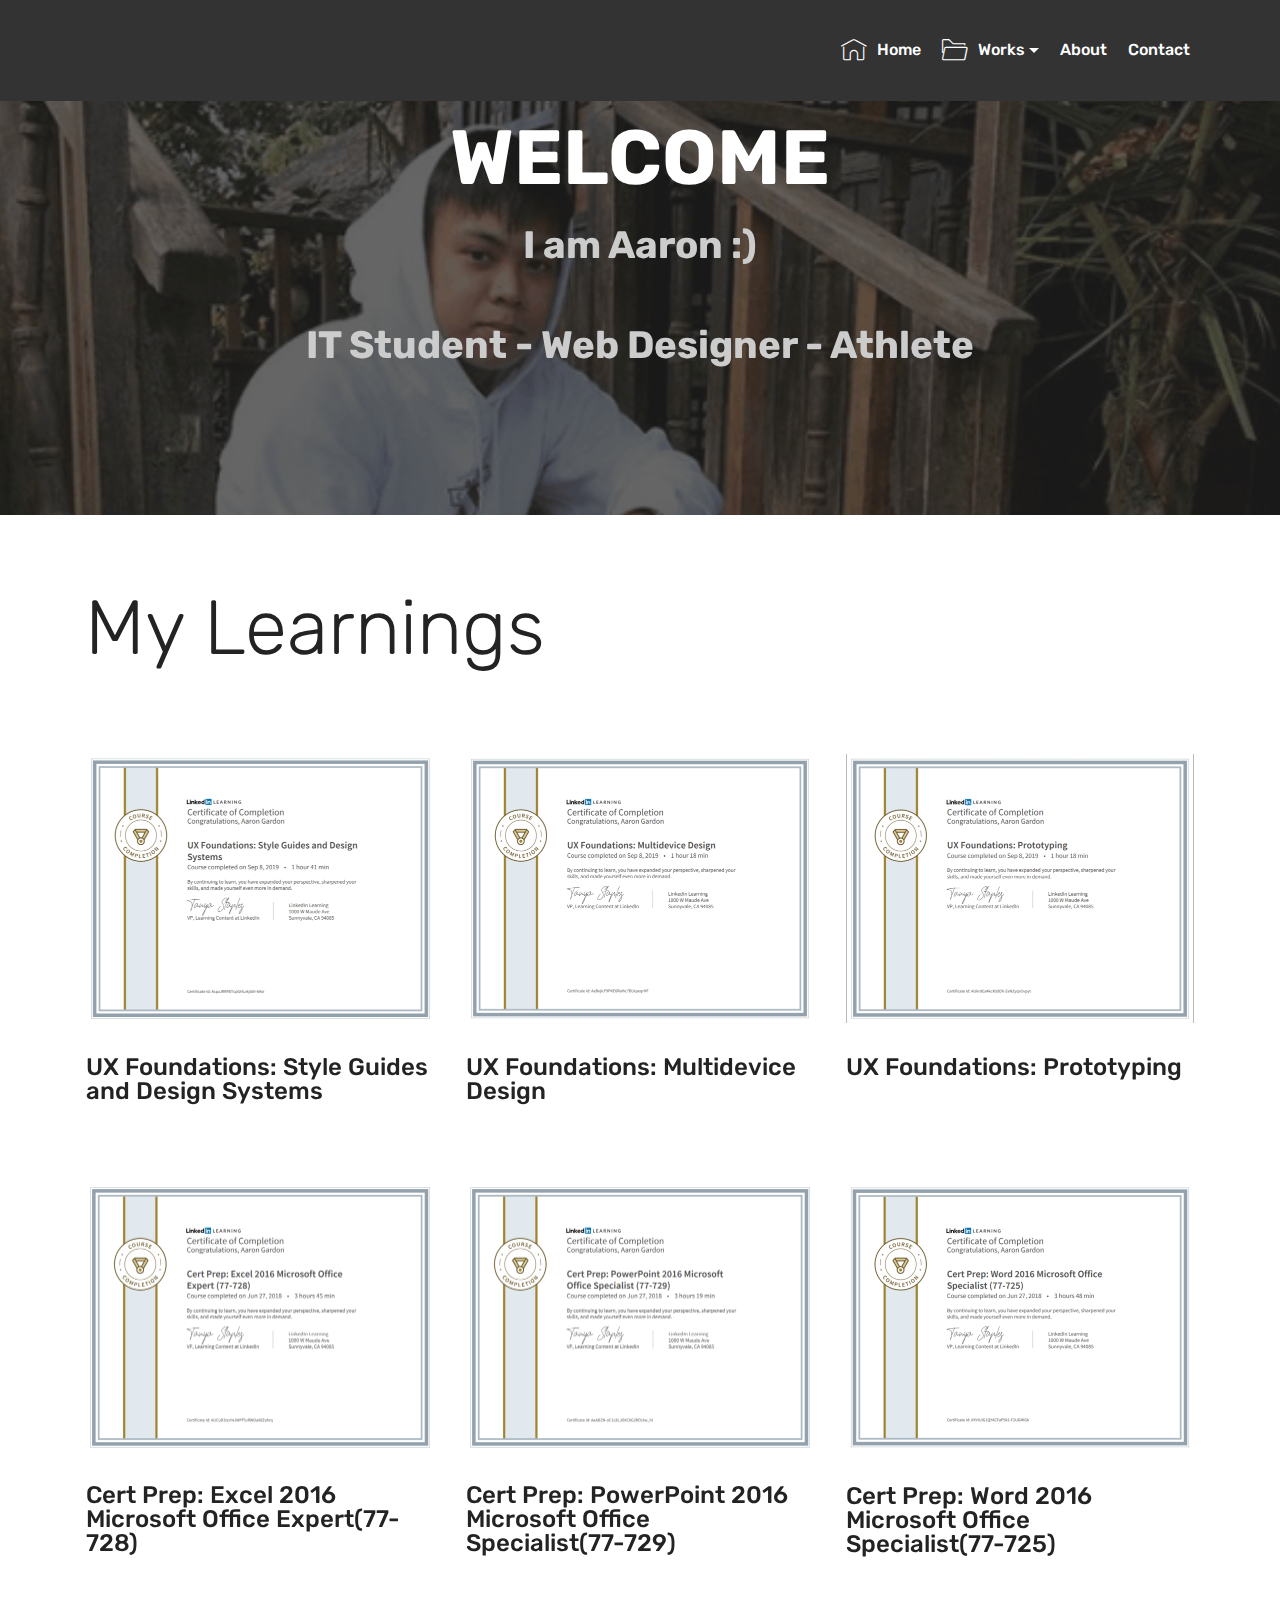
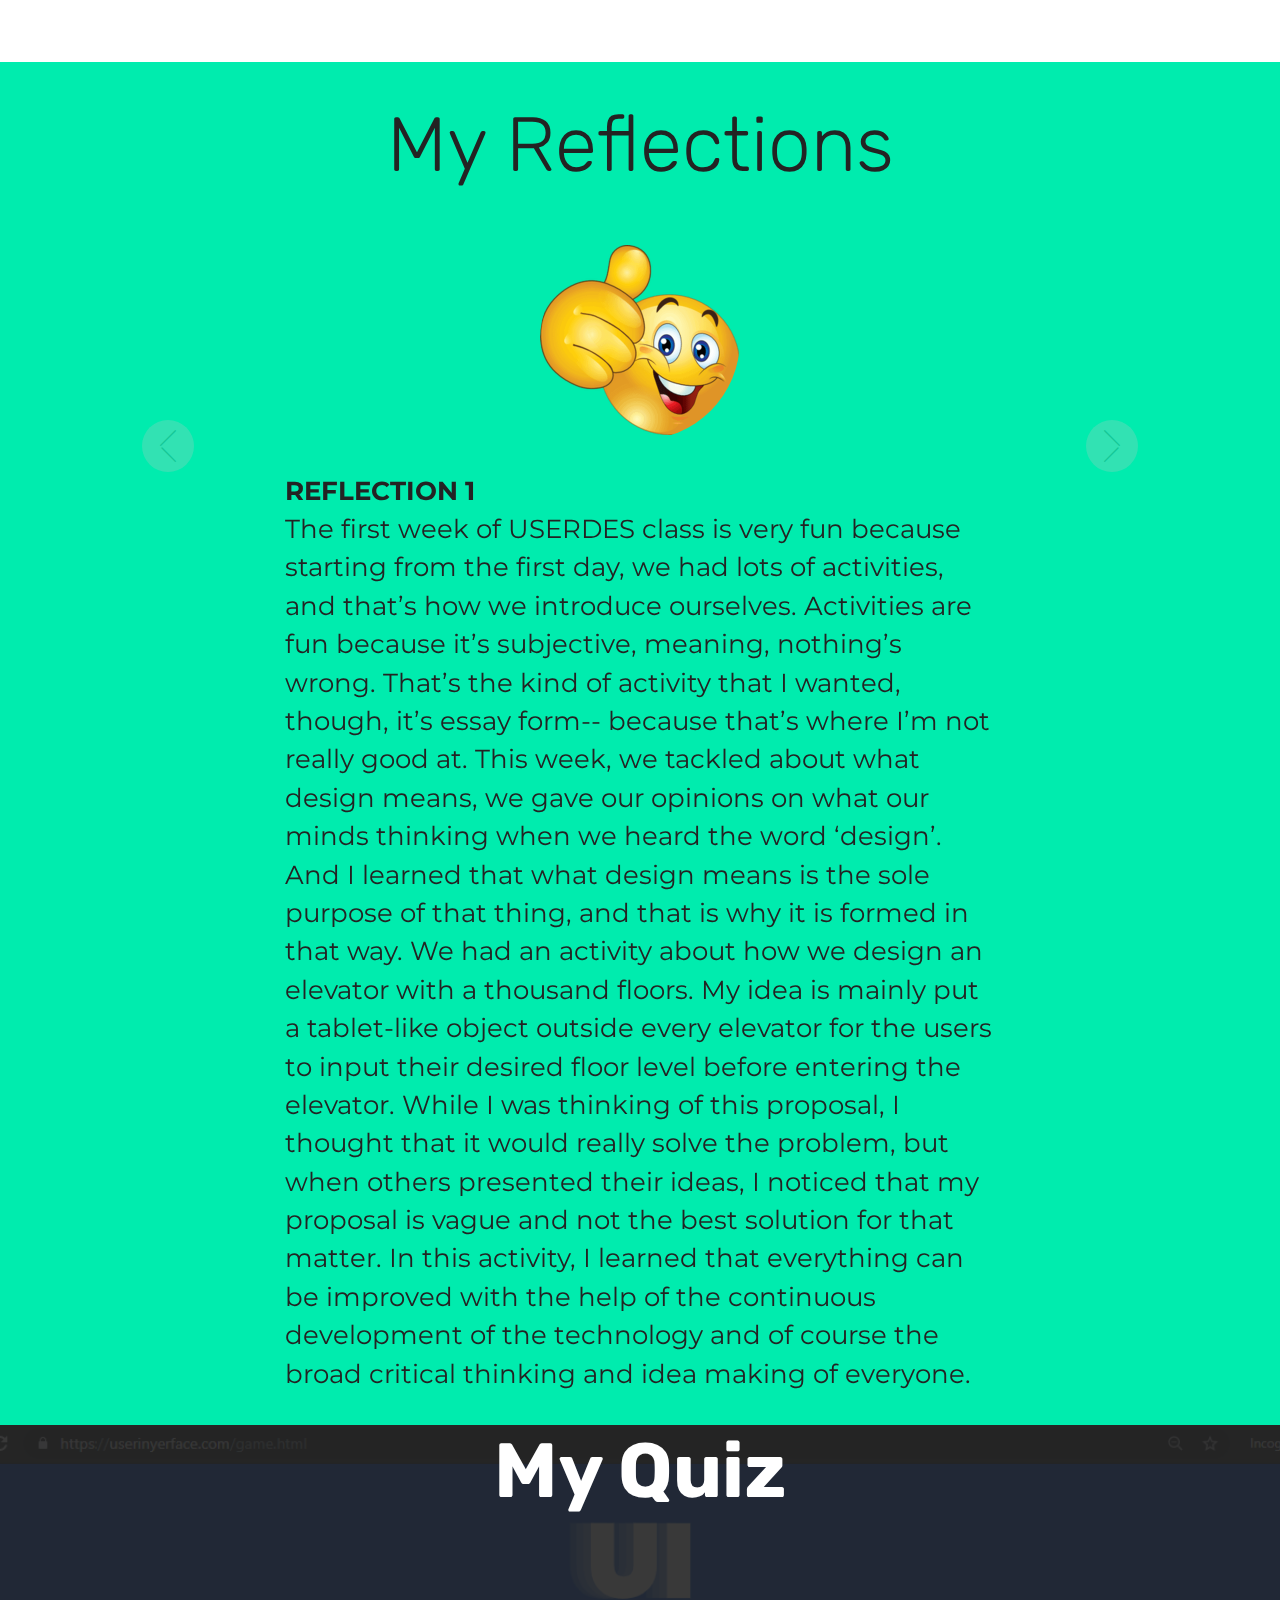
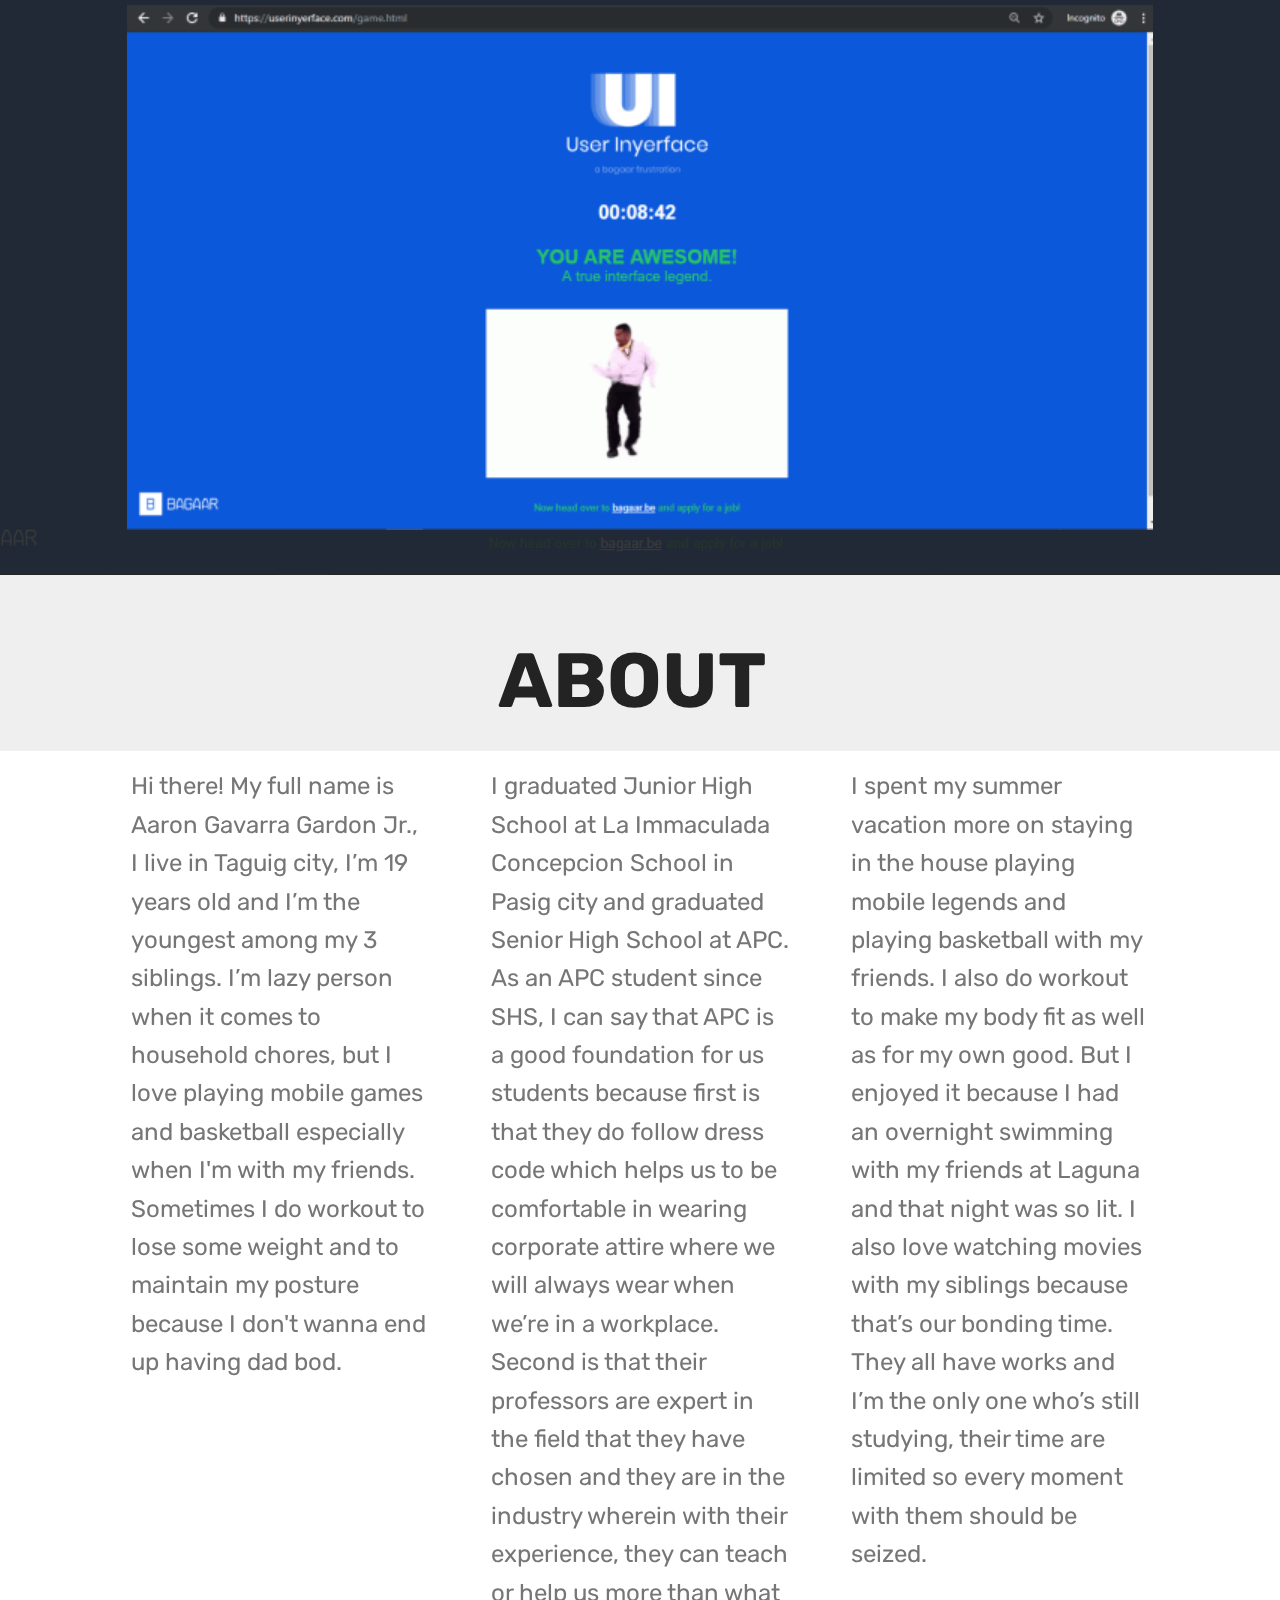
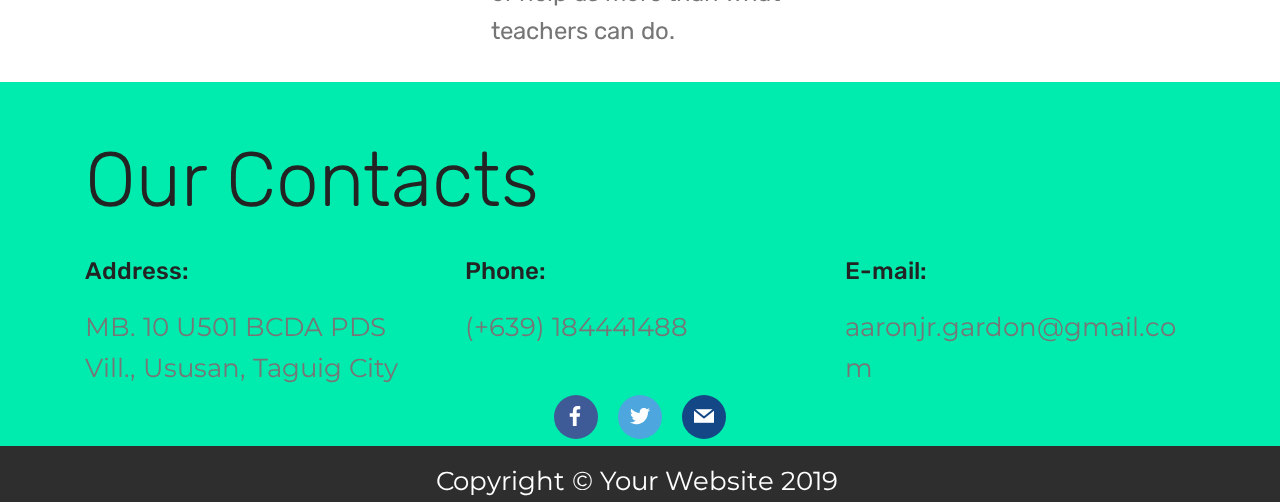
==== Final Publish/index.html @ 6cb87bac "Add files via upload" ====
<!DOCTYPE html>
<html  >
<head>
  <!-- Site made with Mobirise Website Builder v4.10.8, https://mobirise.com -->
  <meta charset="UTF-8">
  <meta http-equiv="X-UA-Compatible" content="IE=edge">
  <meta name="generator" content="Mobirise v4.10.8, mobirise.com">
  <meta name="viewport" content="width=device-width, initial-scale=1, minimum-scale=1">
  <link rel="shortcut icon" href="assets/images/logo2-1.png" type="image/x-icon">
  <meta name="description" content="">
  
  <title>Home</title>
  <link rel="stylesheet" href="assets/web/assets/mobirise-icons/mobirise-icons.css">
  <link rel="stylesheet" href="assets/tether/tether.min.css">
  <link rel="stylesheet" href="assets/bootstrap/css/bootstrap.min.css">
  <link rel="stylesheet" href="assets/bootstrap/css/bootstrap-grid.min.css">
  <link rel="stylesheet" href="assets/bootstrap/css/bootstrap-reboot.min.css">
  <link rel="stylesheet" href="assets/socicon/css/styles.css">
  <link rel="stylesheet" href="assets/dropdown/css/style.css">
  <link rel="stylesheet" href="assets/theme/css/style.css">
  <link rel="stylesheet" href="assets/mobirise/css/mbr-additional.css" type="text/css">
  
  
  
</head>
<body>
  <section class="menu cid-qTkzRZLJNu" once="menu" id="menu1-0">

    

    <nav class="navbar navbar-expand beta-menu navbar-dropdown align-items-center navbar-fixed-top navbar-toggleable-sm">
        <button class="navbar-toggler navbar-toggler-right" type="button" data-toggle="collapse" data-target="#navbarSupportedContent" aria-controls="navbarSupportedContent" aria-expanded="false" aria-label="Toggle navigation">
            <div class="hamburger">
                <span></span>
                <span></span>
                <span></span>
                <span></span>
            </div>
        </button>
        <div class="menu-logo">
            <div class="navbar-brand">
                <span class="navbar-logo">
                    <a href="https://mobirise.com">
                         <img src="assets/images/logo2-1.png" alt="Mobirise" title="" style="height: 5.3rem;">
                    </a>
                </span>
                
            </div>
        </div>
        <div class="collapse navbar-collapse" id="navbarSupportedContent">
            <ul class="navbar-nav nav-dropdown nav-right" data-app-modern-menu="true"><li class="nav-item"><a class="nav-link link text-white display-4" href="index.html#content5-p" aria-expanded="false"><span class="mbri-home mbr-iconfont mbr-iconfont-btn"></span>Home</a></li><li class="nav-item dropdown"><a class="nav-link link text-white dropdown-toggle display-4" href="https://mobirise.com" data-toggle="dropdown-submenu" aria-expanded="false"><span class="mbri-opened-folder mbr-iconfont mbr-iconfont-btn"></span>Works</a> <div class="dropdown-menu"><div class="dropdown"> <a class="text-white dropdown-item dropdown-toggle display-4" href="https://mobirise.com" aria-expanded="false" data-toggle="dropdown-submenu">Activities</a><div class="dropdown-menu dropdown-submenu"><a class="text-white dropdown-item display-4" href="page1.html" aria-expanded="false">My Favorite App</a><a class="text-white dropdown-item display-4" href="page3.html" aria-expanded="false">1K Floor Elevator<br></a><a class="text-white dropdown-item display-4" href="page10.html" aria-expanded="false">Need Findings</a><a class="text-white dropdown-item display-4" href="page12.html" aria-expanded="false">Initial Prototype</a><a class="text-white dropdown-item display-4" href="page11.html" aria-expanded="false">Persona</a><a class="text-white dropdown-item display-4" href="page13.html" aria-expanded="false">Information Design<br></a><a class="text-white dropdown-item display-4" href="page14.html" aria-expanded="false">Grid Layout Design</a> <a class="text-white dropdown-item display-4" href="page15.html" aria-expanded="false">12-Column Grid&nbsp;<br>Design</a>  &nbsp;&nbsp;&nbsp;&nbsp;</div></div><a class="text-white dropdown-item display-4" href="index.html#services1-1c" aria-expanded="true">Learnings</a><a class="text-white dropdown-item display-4" href="index.html#testimonials-slider1-r" aria-expanded="true">Reflection</a><a class="text-white dropdown-item display-4" href="https://aronggee.herokuapp.com/index.html" aria-expanded="false" target="_blank">Laboratory 1</a></div></li><li class="nav-item"><a class="nav-link link text-white display-4" href="index.html#header16-q" aria-expanded="false">About</a></li><li class="nav-item"><a class="nav-link link text-white display-4" href="index.html#contacts2-h" aria-expanded="false">Contact</a></li></ul>
            
        </div>
    </nav>
</section>

<section class="engine"><a href="https://mobirise.info/r">bootstrap templates</a></section><section class="mbr-section content5 cid-rBtleZqj8P mbr-parallax-background" id="content5-p">

    

    <div class="mbr-overlay" style="opacity: 0.7; background-color: rgb(35, 35, 35);">
    </div>

    <div class="container">
        <div class="media-container-row">
            <div class="title col-12 col-md-8">
                <h2 class="align-center mbr-bold mbr-white pb-3 mbr-fonts-style display-1">
                    WELCOME</h2>
                <h3 class="mbr-section-subtitle align-center mbr-light mbr-white pb-3 mbr-fonts-style display-2"><strong>
                    I am Aaron :)<br><br>IT Student - Web Designer - Athlete</strong></h3>
                
                
            </div>
        </div>
    </div>
</section>

<section class="services1 cid-rBu06AMHMm" id="services1-1c">
    <!---->
    
    <!---->
    <!--Overlay-->
    
    <!--Container-->
    <div class="container">
        <div class="row justify-content-center">
            <!--Titles-->
            <div class="title pb-5 col-12">
                <h2 class="align-left pb-3 mbr-fonts-style display-1">My Learnings</h2>
                
            </div>
            <!--Card-1-->
            <div class="card col-12 col-md-6 p-3 col-lg-4">
                <div class="card-wrapper">
                    <div class="card-img">
                        <a href="page4.html"><img src="assets/images/cert1-696x537.png" alt="Mobirise" title=""></a>
                    </div>
                    <div class="card-box">
                        <h4 class="card-title mbr-fonts-style display-5">UX Foundations: Style Guides and Design Systems</h4>
                        
                        <!--Btn-->
                        
                    </div>
                </div>
            </div>
            <!--Card-2-->
            <div class="card col-12 col-md-6 p-3 col-lg-4">
                <div class="card-wrapper">
                    <div class="card-img">
                        <a href="page5.html"><img src="assets/images/cert2-696x537.png" alt="Mobirise" title=""></a>
                    </div>
                    <div class="card-box">
                        <h4 class="card-title mbr-fonts-style display-5">
                            UX Foundations: Multidevice Design</h4>
                        
                        <!--Btn-->
                        
                    </div>
                </div>
            </div>
            <!--Card-3-->
            <div class="card col-12 col-md-6 p-3 col-lg-4 last-child">
                <div class="card-wrapper">
                    <div class="card-img">
                        <a href="page6.html"><img src="assets/images/cert3-696x537.png" alt="Mobirise" title=""></a>
                    </div>
                    <div class="card-box">
                        <h4 class="card-title mbr-fonts-style display-5">UX Foundations: Prototyping</h4>
                        
                        <!--Btn-->
                        
                    </div>
                </div>
            </div>
            <!--Card-4-->
            
        </div>
    </div>
</section>

<section class="services1 cid-rBu07pvpYs" id="services1-1d">
    <!---->
    
    <!---->
    <!--Overlay-->
    
    <!--Container-->
    <div class="container">
        <div class="row justify-content-center">
            <!--Titles-->
            <div class="title pb-5 col-12">
                
                
            </div>
            <!--Card-1-->
            <div class="card col-12 col-md-6 p-3 col-lg-4">
                <div class="card-wrapper">
                    <div class="card-img">
                        <a href="page7.html"><img src="assets/images/cert4-696x537.png" alt="Mobirise" title=""></a>
                    </div>
                    <div class="card-box">
                        <h4 class="card-title mbr-fonts-style display-5">Cert Prep: Excel 2016 Microsoft Office Expert(77-728)</h4>
                        
                        <!--Btn-->
                        
                    </div>
                </div>
            </div>
            <!--Card-2-->
            <div class="card col-12 col-md-6 p-3 col-lg-4">
                <div class="card-wrapper">
                    <div class="card-img">
                        <a href="page8.html"><img src="assets/images/cert5-696x537.png" alt="Mobirise" title=""></a>
                    </div>
                    <div class="card-box">
                        <h4 class="card-title mbr-fonts-style display-5">Cert Prep: PowerPoint 2016 Microsoft Office Specialist(77-729)</h4>
                        
                        <!--Btn-->
                        
                    </div>
                </div>
            </div>
            <!--Card-3-->
            <div class="card col-12 col-md-6 p-3 col-lg-4 last-child">
                <div class="card-wrapper">
                    <div class="card-img">
                        <a href="page9.html"><img src="assets/images/cert6-696x538.png" alt="Mobirise" title=""></a>
                    </div>
                    <div class="card-box">
                        <h4 class="card-title mbr-fonts-style display-5">
                            Cert Prep: Word 2016 Microsoft Office Specialist(77-725)</h4>
                        
                        <!--Btn-->
                        
                    </div>
                </div>
            </div>
            <!--Card-4-->
            
        </div>
    </div>
</section>

<section class="carousel slide testimonials-slider cid-rBtqVD3ZDD" data-interval="false" id="testimonials-slider1-r">
    
    

    

    <div class="container text-center">
        <h2 class="pb-5 mbr-fonts-style display-1">
            My Reflections</h2>

        <div class="carousel slide" role="listbox" data-pause="true" data-keyboard="false" data-ride="false" data-interval="false">
            <div class="carousel-inner">
                
                
            <div class="carousel-item">
                    <div class="user col-md-8">
                        <div class="user_image">
                            <img src="assets/images/ref1-400x400.png" alt="" title="">
                        </div>
                        <div class="user_text pb-3">
                            <p class="mbr-fonts-style display-7"><strong>REFLECTION 1</strong><br>The first week of USERDES class is very fun because starting from the first day, we had lots of activities, and that’s how we introduce ourselves. Activities are fun because it’s subjective, meaning, nothing’s wrong. That’s the kind of activity that I wanted, though, it’s essay form-- because that’s where I’m not really good at. This week, we tackled about what design means, we gave our opinions on what our minds thinking when we heard the word ‘design’. And I learned that what design means is the sole purpose of that thing, and that is why it is formed in that way. We had an activity about how we design an elevator with a thousand floors. My idea is mainly put a tablet-like object outside every elevator for the users to input their desired floor level before entering the elevator. While I was thinking of this proposal, I thought that it would really solve the problem, but when others presented their ideas, I noticed that my proposal is vague and not the best solution for that matter. In this activity, I learned that everything can be improved with the help of the continuous development of the technology and of course the broad critical thinking and idea making of everyone.
                            </p>
                        </div>
                        
                        
                    </div>
                </div><div class="carousel-item">
                    <div class="user col-md-8">
                        <div class="user_image">
                            <img src="assets/images/thinking-389x321.png" alt="" title="">
                        </div>
                        <div class="user_text pb-3">
                            <p class="mbr-fonts-style display-7"><strong>REFLECTION 2</strong><br>In our second week in USERDES, we are challenged to work as a team, and what we have to do is to create an application that will solve the problem that we have thought. Need Finding is the topic that was discussed in this week, it is a process of looking for a solution in the problem, and by that you must fully understand what your problem is for you to provide the best solution that you can make. 
<br>	In my group, the problem that we tried to solve is the language barrier, we all know that there are lots of languages, and we can’t practice all of them. So, we planned to create an app that will translate someone’s idea into someone whom he is talking to’s language. Dialect also plays a role in this app, example you want to translate Cebuano to Ilocano. My group and I decided to pursue this app because we believe that a good communication is the way to share precise data or information. The next meeting, we discussed it in front to have our prof’s comment and to know other’s opinion about it. After that, we will create a prototype of the application to have a look of our model, and its features.
<br>	I learned that teamwork is important because at first, we can’t think of a problem that can be solved easily, everyone gave their proposal but unfortunately, it is vague and unreasonable. But when we combine the problems that we are proposing, we have thought of this idea, the what ifs helps us to build problem that can possibly solve.
<br>
<br></p>
                        </div>
                        
                        
                    </div>
                </div><div class="carousel-item">
                    <div class="user col-md-8">
                        <div class="user_image">
                            <img src="assets/images/wellll-400x389.png" alt="" title="">
                        </div>
                        <div class="user_text pb-3">
                            <p class="mbr-fonts-style display-7"><strong>REFLECTION 3</strong><br>On our 3rd week in USERDES, we are given a task to create a webpage where in our Activity 1 will be the content. I have a background in creating a webpage because I had web designing subject back in my Junior high school. I use html instead of sublime because I used to work on it before and it is a good practice for me to see in myself if I still remember what I have learned. I created a simple webpage and didn’t search for a template because I want to showcase my knowledge about it, and I don’t want my professor to have high expectation on me whenever she asked us to create a webpage. So overall, the task wasn’t that challenging that I have to search a lot. But it is a practice for us to have an introduction about designing a webpage because I know that sooner or later, this subject will be our backbone creating a front-end in mobile or web programming. 
<br>I had a hard time using Heroku so I asked help with my classmates but in github, I already knew how to use it since during bootcamp in Senior high school, our professor already introduced it to us.&nbsp;<br></p>
                        </div>
                        
                        
                    </div>
                </div><div class="carousel-item">
                    <div class="user col-md-8">
                        <div class="user_image">
                            <img src="assets/images/confused-400x400.jpg" alt="" title="">
                        </div>
                        <div class="user_text pb-3">
                            <p class="mbr-fonts-style display-7"><strong>REFLECTION 4</strong><br>The Userinyerface application is a brain destroyer haha. I agreed that this is the worst UI practice, first is that it is not user-friendly because the instructions are confusing, and you have to read carefully in order not to misunderstand the statements. Also, the size of the texts is small which might be cause of unreadable content.
<br> While we were solving the puzzle, I thought that this would be easy since the only way to solve it is to use your common sense. But this one is really insane, everything is unusual and when you didn’t work carefully, you will consume more time solving and repeating everything, especially the last part. &nbsp;<br></p>
                        </div>
                        
                        
                    </div>
                </div><div class="carousel-item">
                    <div class="user col-md-8">
                        <div class="user_image">
                            <img src="assets/images/amazing-280x280.png" alt="" title="">
                        </div>
                        <div class="user_text pb-3">
                            <p class="mbr-fonts-style display-7"><strong>REFLECTION 5</strong><br>My experience last Socit Fest was amazing, I experienced being an organizer of an event and we had lots of conflict especially in our class time but I’m thankful that we handled the events’ flow thoroughly and even we had problems with time management we still succeed. I’m very impressed to the presidents of every organization under Socit because they were able to finish everything despite of conflicts like lack of budget, time and sleep. 
<br>	I’m a committee in events in JPCS and I am one of the responsible in preparing and designing the place where we will be doing the event. It was fun doing this kind of task with friends and others whom I just met on that day. And because of the event, I met new friends of mine.
<br>My expectation for the next Socit fest will be more organized and hopefully we can have more time to prepare and discussed the flow of the event so that it will be easier and close to being successful. The new members are very neat and hardworking, I’m sure that next Socit fest will be much colorful and remarkable.&nbsp;<br></p>
                        </div>
                        
                        
                    </div>
                </div><div class="carousel-item">
                    <div class="user col-md-8">
                        <div class="user_image">
                            <img src="assets/images/stressed-350x340.png" alt="" title="">
                        </div>
                        <div class="user_text pb-3">
                            <p class="mbr-fonts-style display-7"><strong>REFLECTION 6</strong><br>The First half of USERDES was challenging, even though we are at the introduction part of everything, we do a lot of things. But those things helped us to broaden our knowledge regarding how to design effectively and how not to overdesign things. A person must design based on the purpose of the thing that he/she will be doing.
<br>	The challenges that I had is I can’t manage my time efficiently because of too much activities to do in different courses. And what I did was I lend some of my personal time in doing some stuff and sometimes I sleep late to finish it one by one.
<br>	I expect that in the final part of this term, we will learn new things and the unfinished task that we are still working on will be enhanced and well designed.&nbsp;<br></p>
                        </div>
                        
                        
                    </div>
                </div></div>

            <div class="carousel-controls">
                <a class="carousel-control-prev" role="button" data-slide="prev">
                  <span aria-hidden="true" class="mbri-arrow-prev mbr-iconfont"></span>
                  <span class="sr-only">Previous</span>
                </a>
                
                <a class="carousel-control-next" role="button" data-slide="next">
                  <span aria-hidden="true" class="mbri-arrow-next mbr-iconfont"></span>
                  <span class="sr-only">Next</span>
                </a>
            </div>
        </div>
    </div>
</section>

<section class="header4 cid-rBtGN0ATbJ" id="header4-u">

    

    <div class="mbr-overlay" style="opacity: 0.9; background-color: rgb(35, 35, 35);">
    </div>

    <div class="container">
        <div class="row justify-content-md-center">
            <div class="media-content col-md-10">
                <h1 class="mbr-section-title align-center mbr-white pb-3 mbr-bold mbr-fonts-style display-1">
                    My Quiz</h1>
                
                <div class="mbr-text align-center mbr-white pb-3">
                    
                </div>
                
            </div>
            <div class="mbr-figure pt-5">
                <img src="assets/images/15-q1-gardon-684x350.png" alt="Mobirise" title="" style="width: 90%;">
            </div>
        </div>
    </div>
</section>

<section class="header1 cid-rBtq8tcS7V" id="header16-q">

    

    

    <div class="container">
        <div class="row justify-content-md-center">
            <div class="col-md-10 align-center">
                <h1 class="mbr-section-title mbr-bold pb-3 mbr-fonts-style display-1">
                    ABOUT&nbsp;</h1>
                
                
                
            </div>
        </div>
    </div>

</section>

<section class="mbr-section article content14 cid-rBtcdW2fDY" id="content14-g">
      
     

    <div class="container">
        <div class="media-container-row">
            <div class="row col-12 col-md-12">
                <div class="col-12 mbr-text mbr-fonts-style col-md-4 display-5">
                     <p class="p-3">Hi there! My full name is Aaron Gavarra Gardon Jr., I live in Taguig city, I’m 19 years old and I’m the youngest among my 3 siblings. I’m lazy person when it comes to household chores, but I love playing mobile games and basketball especially when I'm with my friends. Sometimes I do workout to lose some weight and to maintain my posture because I don't wanna end up having dad bod.</p>
                </div>
                <div class="col-12 mbr-text mbr-fonts-style display-5 col-md-4">
                     <p class="p-3">I graduated Junior High School at La Immaculada Concepcion School in Pasig city and graduated Senior High School at APC. As an APC student since SHS, I can say that APC is a good foundation for us students because first is that they do follow dress code which helps us to be comfortable in wearing corporate attire where we will always wear when we’re in a workplace. Second is that their professors are expert in the field that they have chosen and they are in the industry wherein with their experience, they can teach or help us more than what teachers can do.</p>
                </div>
                <div class="col-12 col-md-4 mbr-text mbr-fonts-style display-5">
                     <p class="p-3">I spent my summer vacation more on staying in the house playing mobile legends and playing basketball with my friends. I also do workout to make my body fit as well as for my own good. But I enjoyed it because I had an overnight swimming with my friends at Laguna and that night was so lit. I also love watching movies with my siblings because that’s our bonding time. They all have works and I’m the only one who’s still studying, their time are limited so every moment with them should be seized.</p>
                </div>
            </div>
        </div>
    </div>
</section>

<section class="mbr-section contacts2 cid-rBtceAg85J" id="contacts2-h">
    <!---->
    
    <!---->
    <!--Overlay-->
    
    <!--Container-->
    <div class="container">
        <div class="row">
            <!--Titles-->
            <div class="title col-12">
                <h2 class="align-left mbr-fonts-style display-1">
                    Our Contacts
                </h2>
                
            </div>
            <div class="col-12">
                <div class="row justify-content-center">
                    <div class="col-12 col-md-4">
                        <div class="b b-adress">
                            <h5 class="align-left mbr-fonts-style m-0 display-5">
                                Address:
                            </h5>
                            <p class="mbr-text align-left mbr-fonts-style display-7">MB. 10 U501 BCDA PDS Vill., Ususan, Taguig City</p>
                        </div>
                    </div>
                    <div class="col-12 col-md-4">
                        <div class="b b-phone">
                            <h5 class="align-left mbr-fonts-style m-0 display-5">
                                Phone:
                            </h5>
                            <p class="mbr-text align-left mbr-fonts-style display-7">(+639) 184441488</p>
                        </div>
                    </div>
                    <div class="col-12 col-md-4">
                        <div class="b b-mail">
                            <h5 class="align-left mbr-fonts-style m-0 display-5">
                                E-mail:
                            </h5>
                            <p class="mbr-text align-left mbr-fonts-style display-7">aaronjr.gardon@gmail.com</p>
                        </div>
                    </div>
                </div>
            </div>
        </div>
    </div>
</section>

<section class="cid-rBtcfbkIhF" id="social-buttons3-i">
    
    

    

    <div class="container">
        <div class="media-container-row">
            <div class="col-md-8 align-center">
                
                <div>
                    <div class="mbr-social-likes">
                        <span class="btn btn-social socicon-bg-facebook facebook mx-2" title="Share link on Facebook">
                            <i class="socicon socicon-facebook"></i>
                        </span>
                        <span class="btn btn-social twitter socicon-bg-twitter mx-2" title="Share link on Twitter">
                            <i class="socicon socicon-twitter"></i>
                        </span>
                        
                        
                        
                        <span class="btn btn-social mailru socicon-bg-mail mx-2" title="Share link on Mailru">
                            <i class="socicon socicon-mail"></i>
                        </span>
                    </div>
                </div>
            </div>
        </div>
    </div>
</section>

<section once="footers" class="cid-rBtctOUnWd" id="footer7-k">

    

    

    <div class="container">
        <div class="media-container-row align-center mbr-white">
            
            
            <div class="row row-copirayt">
                <p class="mbr-text mb-0 mbr-fonts-style mbr-white align-center display-7">
                    Copyright © Your Website 2019&nbsp;</p>
            </div>
        </div>
    </div>
</section>


  <script src="assets/web/assets/jquery/jquery.min.js"></script>
  <script src="assets/popper/popper.min.js"></script>
  <script src="assets/tether/tether.min.js"></script>
  <script src="assets/bootstrap/js/bootstrap.min.js"></script>
  <script src="assets/smoothscroll/smooth-scroll.js"></script>
  <script src="assets/parallax/jarallax.min.js"></script>
  <script src="assets/bootstrapcarouselswipe/bootstrap-carousel-swipe.js"></script>
  <script src="assets/dropdown/js/nav-dropdown.js"></script>
  <script src="assets/dropdown/js/navbar-dropdown.js"></script>
  <script src="assets/touchswipe/jquery.touch-swipe.min.js"></script>
  <script src="assets/sociallikes/social-likes.js"></script>
  <script src="assets/mbr-testimonials-slider/mbr-testimonials-slider.js"></script>
  <script src="assets/theme/js/script.js"></script>
  
  
</body>
</html>
---- Final Publish/assets/web/assets/mobirise-icons/mobirise-icons.css ----
@font-face {
  font-family: 'MobiriseIcons';
  src:  url('mobirise-icons.eot?spat4u');
  src:  url('mobirise-icons.eot?spat4u#iefix') format('embedded-opentype'),
    url('mobirise-icons.ttf?spat4u') format('truetype'),
    url('mobirise-icons.woff?spat4u') format('woff'),
    url('mobirise-icons.svg?spat4u#MobiriseIcons') format('svg');
  font-weight: normal;
  font-style: normal;
}

[class^="mbri-"], [class*=" mbri-"] {
  /* use !important to prevent issues with browser extensions that change fonts */
  font-family: MobiriseIcons !important;
  speak: none;
  font-style: normal;
  font-weight: normal;
  font-variant: normal;
  text-transform: none;
  line-height: 1;

  /* Better Font Rendering =========== */
  -webkit-font-smoothing: antialiased;
  -moz-osx-font-smoothing: grayscale;
}

.mbri-add-submenu:before {
  content: "\e900";
}
.mbri-alert:before {
  content: "\e901";
}
.mbri-align-center:before {
  content: "\e902";
}
.mbri-align-justify:before {
  content: "\e903";
}
.mbri-align-left:before {
  content: "\e904";
}
.mbri-align-right:before {
  content: "\e905";
}
.mbri-android:before {
  content: "\e906";
}
.mbri-apple:before {
  content: "\e907";
}
.mbri-arrow-down:before {
  content: "\e908";
}
.mbri-arrow-next:before {
  content: "\e909";
}
.mbri-arrow-prev:before {
  content: "\e90a";
}
.mbri-arrow-up:before {
  content: "\e90b";
}
.mbri-bold:before {
  content: "\e90c";
}
.mbri-bookmark:before {
  content: "\e90d";
}
.mbri-bootstrap:before {
  content: "\e90e";
}
.mbri-briefcase:before {
  content: "\e90f";
}
.mbri-browse:before {
  content: "\e910";
}
.mbri-bulleted-list:before {
  content: "\e911";
}
.mbri-calendar:before {
  content: "\e912";
}
.mbri-camera:before {
  content: "\e913";
}
.mbri-cart-add:before {
  content: "\e914";
}
.mbri-cart-full:before {
  content: "\e915";
}
.mbri-cash:before {
  content: "\e916";
}
.mbri-change-style:before {
  content: "\e917";
}
.mbri-chat:before {
  content: "\e918";
}
.mbri-clock:before {
  content: "\e919";
}
.mbri-close:before {
  content: "\e91a";
}
.mbri-cloud:before {
  content: "\e91b";
}
.mbri-code:before {
  content: "\e91c";
}
.mbri-contact-form:before {
  content: "\e91d";
}
.mbri-credit-card:before {
  content: "\e91e";
}
.mbri-cursor-click:before {
  content: "\e91f";
}
.mbri-cust-feedback:before {
  content: "\e920";
}
.mbri-database:before {
  content: "\e921";
}
.mbri-delivery:before {
  content: "\e922";
}
.mbri-desktop:before {
  content: "\e923";
}
.mbri-devices:before {
  content: "\e924";
}
.mbri-down:before {
  content: "\e925";
}
.mbri-download:before {
  content: "\e989";
}
.mbri-drag-n-drop:before {
  content: "\e927";
}
.mbri-drag-n-drop2:before {
  content: "\e928";
}
.mbri-edit:before {
  content: "\e929";
}
.mbri-edit2:before {
  content: "\e92a";
}
.mbri-error:before {
  content: "\e92b";
}
.mbri-extension:before {
  content: "\e92c";
}
.mbri-features:before {
  content: "\e92d";
}
.mbri-file:before {
  content: "\e92e";
}
.mbri-flag:before {
  content: "\e92f";
}
.mbri-folder:before {
  content: "\e930";
}
.mbri-gift:before {
  content: "\e931";
}
.mbri-github:before {
  content: "\e932";
}
.mbri-globe:before {
  content: "\e933";
}
.mbri-globe-2:before {
  content: "\e934";
}
.mbri-growing-chart:before {
  content: "\e935";
}
.mbri-hearth:before {
  content: "\e936";
}
.mbri-help:before {
  content: "\e937";
}
.mbri-home:before {
  content: "\e938";
}
.mbri-hot-cup:before {
  content: "\e939";
}
.mbri-idea:before {
  content: "\e93a";
}
.mbri-image-gallery:before {
  content: "\e93b";
}
.mbri-image-slider:before {
  content: "\e93c";
}
.mbri-info:before {
  content: "\e93d";
}
.mbri-italic:before {
  content: "\e93e";
}
.mbri-key:before {
  content: "\e93f";
}
.mbri-laptop:before {
  content: "\e940";
}
.mbri-layers:before {
  content: "\e941";
}
.mbri-left-right:before {
  content: "\e942";
}
.mbri-left:before {
  content: "\e943";
}
.mbri-letter:before {
  content: "\e944";
}
.mbri-like:before {
  content: "\e945";
}
.mbri-link:before {
  content: "\e946";
}
.mbri-lock:before {
  content: "\e947";
}
.mbri-login:before {
  content: "\e948";
}
.mbri-logout:before {
  content: "\e949";
}
.mbri-magic-stick:before {
  content: "\e94a";
}
.mbri-map-pin:before {
  content: "\e94b";
}
.mbri-menu:before {
  content: "\e94c";
}
.mbri-mobile:before {
  content: "\e94d";
}
.mbri-mobile2:before {
  content: "\e94e";
}
.mbri-mobirise:before {
  content: "\e94f";
}
.mbri-more-horizontal:before {
  content: "\e950";
}
.mbri-more-vertical:before {
  content: "\e951";
}
.mbri-music:before {
  content: "\e952";
}
.mbri-new-file:before {
  content: "\e953";
}
.mbri-numbered-list:before {
  content: "\e954";
}
.mbri-opened-folder:before {
  content: "\e955";
}
.mbri-pages:before {
  content: "\e956";
}
.mbri-paper-plane:before {
  content: "\e957";
}
.mbri-paperclip:before {
  content: "\e958";
}
.mbri-photo:before {
  content: "\e959";
}
.mbri-photos:before {
  content: "\e95a";
}
.mbri-pin:before {
  content: "\e95b";
}
.mbri-play:before {
  content: "\e95c";
}
.mbri-plus:before {
  content: "\e95d";
}
.mbri-preview:before {
  content: "\e95e";
}
.mbri-print:before {
  content: "\e95f";
}
.mbri-protect:before {
  content: "\e960";
}
.mbri-question:before {
  content: "\e961";
}
.mbri-quote-left:before {
  content: "\e962";
}
.mbri-quote-right:before {
  content: "\e963";
}
.mbri-refresh:before {
  content: "\e964";
}
.mbri-responsive:before {
  content: "\e965";
}
.mbri-right:before {
  content: "\e966";
}
.mbri-rocket:before {
  content: "\e967";
}
.mbri-sad-face:before {
  content: "\e968";
}
.mbri-sale:before {
  content: "\e969";
}
.mbri-save:before {
  content: "\e96a";
}
.mbri-search:before {
  content: "\e96b";
}
.mbri-setting:before {
  content: "\e96c";
}
.mbri-setting2:before {
  content: "\e96d";
}
.mbri-setting3:before {
  content: "\e96e";
}
.mbri-share:before {
  content: "\e96f";
}
.mbri-shopping-bag:before {
  content: "\e970";
}
.mbri-shopping-basket:before {
  content: "\e971";
}
.mbri-shopping-cart:before {
  content: "\e972";
}
.mbri-sites:before {
  content: "\e973";
}
.mbri-smile-face:before {
  content: "\e974";
}
.mbri-speed:before {
  content: "\e975";
}
.mbri-star:before {
  content: "\e976";
}
.mbri-success:before {
  content: "\e977";
}
.mbri-sun:before {
  content: "\e978";
}
.mbri-sun2:before {
  content: "\e979";
}
.mbri-tablet:before {
  content: "\e97a";
}
.mbri-tablet-vertical:before {
  content: "\e97b";
}
.mbri-target:before {
  content: "\e97c";
}
.mbri-timer:before {
  content: "\e97d";
}
.mbri-to-ftp:before {
  content: "\e97e";
}
.mbri-to-local-drive:before {
  content: "\e97f";
}
.mbri-touch-swipe:before {
  content: "\e980";
}
.mbri-touch:before {
  content: "\e981";
}
.mbri-trash:before {
  content: "\e982";
}
.mbri-underline:before {
  content: "\e983";
}
.mbri-unlink:before {
  content: "\e984";
}
.mbri-unlock:before {
  content: "\e985";
}
.mbri-up-down:before {
  content: "\e986";
}
.mbri-up:before {
  content: "\e987";
}
.mbri-update:before {
  content: "\e988";
}
.mbri-upload:before {
 content: "\e926"; 
}
.mbri-user:before {
  content: "\e98a";
}
.mbri-user2:before {
  content: "\e98b";
}
.mbri-users:before {
  content: "\e98c";
}
.mbri-video:before {
  content: "\e98d";
}
.mbri-video-play:before {
  content: "\e98e";
}
.mbri-watch:before {
  content: "\e98f";
}
.mbri-website-theme:before {
  content: "\e990";
}
.mbri-wifi:before {
  content: "\e991";
}
.mbri-windows:before {
  content: "\e992";
}
.mbri-zoom-out:before {
  content: "\e993";
}
.mbri-redo:before {
  content: "\e994";
}
.mbri-undo:before {
  content: "\e995";
}
---- Final Publish/assets/socicon/css/styles.css ----
@charset "UTF-8";

@font-face {
  font-family: "socicon";
  src:url("../fonts/socicon.eot");
  src:url("../fonts/socicon.eot?#iefix") format("embedded-opentype"),
    url("../fonts/socicon.woff") format("woff"),
    url("../fonts/socicon.ttf") format("truetype"),
    url("../fonts/socicon.svg#socicon") format("svg");
  font-weight: normal;
  font-style: normal;

}

[data-icon]:before {
  font-family: "socicon" !important;
  content: attr(data-icon);
  font-style: normal !important;
  font-weight: normal !important;
  font-variant: normal !important;
  text-transform: none !important;
  speak: none;
  line-height: 1;
  -webkit-font-smoothing: antialiased;
  -moz-osx-font-smoothing: grayscale;
}

[class^="socicon-"]:before,
[class*=" socicon-"]:before {
  font-family: "socicon" !important;
  font-style: normal !important;
  font-weight: normal !important;
  font-variant: normal !important;
  text-transform: none !important;
  speak: none;
  line-height: 1;
  -webkit-font-smoothing: antialiased;
  -moz-osx-font-smoothing: grayscale;
}

.socicon-modelmayhem:before {
  content: "\e000";
}
.socicon-mixcloud:before {
  content: "\e001";
}
.socicon-drupal:before {
  content: "\e002";
}
.socicon-swarm:before {
  content: "\e003";
}
.socicon-istock:before {
  content: "\e004";
}
.socicon-yammer:before {
  content: "\e005";
}
.socicon-ello:before {
  content: "\e006";
}
.socicon-stackoverflow:before {
  content: "\e007";
}
.socicon-persona:before {
  content: "\e008";
}
.socicon-triplej:before {
  content: "\e009";
}
.socicon-houzz:before {
  content: "\e00a";
}
.socicon-rss:before {
  content: "\e00b";
}
.socicon-paypal:before {
  content: "\e00c";
}
.socicon-odnoklassniki:before {
  content: "\e00d";
}
.socicon-airbnb:before {
  content: "\e00e";
}
.socicon-periscope:before {
  content: "\e00f";
}
.socicon-outlook:before {
  content: "\e010";
}
.socicon-coderwall:before {
  content: "\e011";
}
.socicon-tripadvisor:before {
  content: "\e012";
}
.socicon-appnet:before {
  content: "\e013";
}
.socicon-goodreads:before {
  content: "\e014";
}
.socicon-tripit:before {
  content: "\e015";
}
.socicon-lanyrd:before {
  content: "\e016";
}
.socicon-slideshare:before {
  content: "\e017";
}
.socicon-buffer:before {
  content: "\e018";
}
.socicon-disqus:before {
  content: "\e019";
}
.socicon-vkontakte:before {
  content: "\e01a";
}
.socicon-whatsapp:before {
  content: "\e01b";
}
.socicon-patreon:before {
  content: "\e01c";
}
.socicon-storehouse:before {
  content: "\e01d";
}
.socicon-pocket:before {
  content: "\e01e";
}
.socicon-mail:before {
  content: "\e01f";
}
.socicon-blogger:before {
  content: "\e020";
}
.socicon-technorati:before {
  content: "\e021";
}
.socicon-reddit:before {
  content: "\e022";
}
.socicon-dribbble:before {
  content: "\e023";
}
.socicon-stumbleupon:before {
  content: "\e024";
}
.socicon-digg:before {
  content: "\e025";
}
.socicon-envato:before {
  content: "\e026";
}
.socicon-behance:before {
  content: "\e027";
}
.socicon-delicious:before {
  content: "\e028";
}
.socicon-deviantart:before {
  content: "\e029";
}
.socicon-forrst:before {
  content: "\e02a";
}
.socicon-play:before {
  content: "\e02b";
}
.socicon-zerply:before {
  content: "\e02c";
}
.socicon-wikipedia:before {
  content: "\e02d";
}
.socicon-apple:before {
  content: "\e02e";
}
.socicon-flattr:before {
  content: "\e02f";
}
.socicon-github:before {
  content: "\e030";
}
.socicon-renren:before {
  content: "\e031";
}
.socicon-friendfeed:before {
  content: "\e032";
}
.socicon-newsvine:before {
  content: "\e033";
}
.socicon-identica:before {
  content: "\e034";
}
.socicon-bebo:before {
  content: "\e035";
}
.socicon-zynga:before {
  content: "\e036";
}
.socicon-steam:before {
  content: "\e037";
}
.socicon-xbox:before {
  content: "\e038";
}
.socicon-windows:before {
  content: "\e039";
}
.socicon-qq:before {
  content: "\e03a";
}
.socicon-douban:before {
  content: "\e03b";
}
.socicon-meetup:before {
  content: "\e03c";
}
.socicon-playstation:before {
  content: "\e03d";
}
.socicon-android:before {
  content: "\e03e";
}
.socicon-snapchat:before {
  content: "\e03f";
}
.socicon-twitter:before {
  content: "\e040";
}
.socicon-facebook:before {
  content: "\e041";
}
.socicon-googleplus:before {
  content: "\e042";
}
.socicon-pinterest:before {
  content: "\e043";
}
.socicon-foursquare:before {
  content: "\e044";
}
.socicon-yahoo:before {
  content: "\e045";
}
.socicon-skype:before {
  content: "\e046";
}
.socicon-yelp:before {
  content: "\e047";
}
.socicon-feedburner:before {
  content: "\e048";
}
.socicon-linkedin:before {
  content: "\e049";
}
.socicon-viadeo:before {
  content: "\e04a";
}
.socicon-xing:before {
  content: "\e04b";
}
.socicon-myspace:before {
  content: "\e04c";
}
.socicon-soundcloud:before {
  content: "\e04d";
}
.socicon-spotify:before {
  content: "\e04e";
}
.socicon-grooveshark:before {
  content: "\e04f";
}
.socicon-lastfm:before {
  content: "\e050";
}
.socicon-youtube:before {
  content: "\e051";
}
.socicon-vimeo:before {
  content: "\e052";
}
.socicon-dailymotion:before {
  content: "\e053";
}
.socicon-vine:before {
  content: "\e054";
}
.socicon-flickr:before {
  content: "\e055";
}
.socicon-500px:before {
  content: "\e056";
}
.socicon-wordpress:before {
  content: "\e058";
}
.socicon-tumblr:before {
  content: "\e059";
}
.socicon-twitch:before {
  content: "\e05a";
}
.socicon-8tracks:before {
  content: "\e05b";
}
.socicon-amazon:before {
  content: "\e05c";
}
.socicon-icq:before {
  content: "\e05d";
}
.socicon-smugmug:before {
  content: "\e05e";
}
.socicon-ravelry:before {
  content: "\e05f";
}
.socicon-weibo:before {
  content: "\e060";
}
.socicon-baidu:before {
  content: "\e061";
}
.socicon-angellist:before {
  content: "\e062";
}
.socicon-ebay:before {
  content: "\e063";
}
.socicon-imdb:before {
  content: "\e064";
}
.socicon-stayfriends:before {
  content: "\e065";
}
.socicon-residentadvisor:before {
  content: "\e066";
}
.socicon-google:before {
  content: "\e067";
}
.socicon-yandex:before {
  content: "\e068";
}
.socicon-sharethis:before {
  content: "\e069";
}
.socicon-bandcamp:before {
  content: "\e06a";
}
.socicon-itunes:before {
  content: "\e06b";
}
.socicon-deezer:before {
  content: "\e06c";
}
.socicon-telegram:before {
  content: "\e06e";
}
.socicon-openid:before {
  content: "\e06f";
}
.socicon-amplement:before {
  content: "\e070";
}
.socicon-viber:before {
  content: "\e071";
}
.socicon-zomato:before {
  content: "\e072";
}
.socicon-draugiem:before {
  content: "\e074";
}
.socicon-endomodo:before {
  content: "\e075";
}
.socicon-filmweb:before {
  content: "\e076";
}
.socicon-stackexchange:before {
  content: "\e077";
}
.socicon-wykop:before {
  content: "\e078";
}
.socicon-teamspeak:before {
  content: "\e079";
}
.socicon-teamviewer:before {
  content: "\e07a";
}
.socicon-ventrilo:before {
  content: "\e07b";
}
.socicon-younow:before {
  content: "\e07c";
}
.socicon-raidcall:before {
  content: "\e07d";
}
.socicon-mumble:before {
  content: "\e07e";
}
.socicon-medium:before {
  content: "\e06d";
}
.socicon-bebee:before {
  content: "\e07f";
}
.socicon-hitbox:before {
  content: "\e080";
}
.socicon-reverbnation:before {
  content: "\e081";
}
.socicon-formulr:before {
  content: "\e082";
}
.socicon-instagram:before {
  content: "\e057";
}
.socicon-battlenet:before {
  content: "\e083";
}
.socicon-chrome:before {
  content: "\e084";
}
.socicon-discord:before {
  content: "\e086";
}
.socicon-issuu:before {
  content: "\e087";
}
.socicon-macos:before {
  content: "\e088";
}
.socicon-firefox:before {
  content: "\e089";
}
.socicon-opera:before {
  content: "\e08d";
}
.socicon-keybase:before {
  content: "\e090";
}
.socicon-alliance:before {
  content: "\e091";
}
.socicon-livejournal:before {
  content: "\e092";
}
.socicon-googlephotos:before {
  content: "\e093";
}
.socicon-horde:before {
  content: "\e094";
}
.socicon-etsy:before {
  content: "\e095";
}
.socicon-zapier:before {
  content: "\e096";
}
.socicon-google-scholar:before {
  content: "\e097";
}
.socicon-researchgate:before {
  content: "\e098";
}
.socicon-wechat:before {
  content: "\e099";
}
.socicon-strava:before {
  content: "\e09a";
}
.socicon-line:before {
  content: "\e09b";
}
.socicon-lyft:before {
  content: "\e09c";
}
.socicon-uber:before {
  content: "\e09d";
}
.socicon-songkick:before {
  content: "\e09e";
}
.socicon-viewbug:before {
  content: "\e09f";
}
.socicon-googlegroups:before {
  content: "\e0a0";
}
.socicon-quora:before {
  content: "\e073";
}
.socicon-diablo:before {
  content: "\e085";
}
.socicon-blizzard:before {
  content: "\e0a1";
}
.socicon-hearthstone:before {
  content: "\e08b";
}
.socicon-heroes:before {
  content: "\e08a";
}
.socicon-overwatch:before {
  content: "\e08c";
}
.socicon-warcraft:before {
  content: "\e08e";
}
.socicon-starcraft:before {
  content: "\e08f";
}
.socicon-beam:before {
  content: "\e0a2";
}
.socicon-curse:before {
  content: "\e0a3";
}
.socicon-player:before {
  content: "\e0a4";
}
.socicon-streamjar:before {
  content: "\e0a5";
}
.socicon-nintendo:before {
  content: "\e0a6";
}
.socicon-hellocoton:before {
  content: "\e0a7";
}
---- Final Publish/assets/dropdown/css/style.css ----
.navbar-dropdown {
  left: 0;
  padding: 0;
  position: absolute;
  right: 0;
  top: 0;
  transition: all 0.45s ease;
  z-index: 1030;
  background: #282828; }
  .navbar-dropdown .navbar-logo {
    margin-right: 0.8rem;
    transition: margin 0.3s ease-in-out;
    vertical-align: middle; }
    .navbar-dropdown .navbar-logo img {
      height: 3.125rem;
      transition: all 0.3s ease-in-out; }
    .navbar-dropdown .navbar-logo.mbr-iconfont {
      font-size: 3.125rem;
      line-height: 3.125rem; }
  .navbar-dropdown .navbar-caption {
    font-weight: 700;
    white-space: normal;
    vertical-align: -4px;
    line-height: 3.125rem !important; }
    .navbar-dropdown .navbar-caption, .navbar-dropdown .navbar-caption:hover {
      color: inherit;
      text-decoration: none; }
  .navbar-dropdown .mbr-iconfont + .navbar-caption {
    vertical-align: -1px; }
  .navbar-dropdown.navbar-fixed-top {
    position: fixed; }
  .navbar-dropdown .navbar-brand span {
    vertical-align: -4px; }
  .navbar-dropdown.bg-color.transparent {
    background: none; }
  .navbar-dropdown.navbar-short .navbar-brand {
    padding: 0.625rem 0; }
    .navbar-dropdown.navbar-short .navbar-brand span {
      vertical-align: -1px; }
  .navbar-dropdown.navbar-short .navbar-caption {
    line-height: 2.375rem !important;
    vertical-align: -2px; }
  .navbar-dropdown.navbar-short .navbar-logo {
    margin-right: 0.5rem; }
    .navbar-dropdown.navbar-short .navbar-logo img {
      height: 2.375rem; }
    .navbar-dropdown.navbar-short .navbar-logo.mbr-iconfont {
      font-size: 2.375rem;
      line-height: 2.375rem; }
  .navbar-dropdown.navbar-short .mbr-table-cell {
    height: 3.625rem; }
  .navbar-dropdown .navbar-close {
    left: 0.6875rem;
    position: fixed;
    top: 0.75rem;
    z-index: 1000; }
  .navbar-dropdown .hamburger-icon {
    content: "";
    display: inline-block;
    vertical-align: middle;
    width: 16px;
    -webkit-box-shadow: 0 -6px 0 1px #282828,0 0 0 1px #282828,0 6px 0 1px #282828;
    -moz-box-shadow: 0 -6px 0 1px #282828,0 0 0 1px #282828,0 6px 0 1px #282828;
    box-shadow: 0 -6px 0 1px #282828,0 0 0 1px #282828,0 6px 0 1px #282828; }

.dropdown-menu .dropdown-toggle[data-toggle="dropdown-submenu"]::after {
  border-bottom: 0.35em solid transparent;
  border-left: 0.35em solid;
  border-right: 0;
  border-top: 0.35em solid transparent;
  margin-left: 0.3rem; }

.dropdown-menu .dropdown-item:focus {
  outline: 0; }

.nav-dropdown {
  font-size: 0.75rem;
  font-weight: 500;
  height: auto !important; }
  .nav-dropdown .nav-btn {
    padding-left: 1rem; }
  .nav-dropdown .link {
    margin: .667em 1.667em;
    font-weight: 500;
    padding: 0;
    transition: color .2s ease-in-out; }
    .nav-dropdown .link.dropdown-toggle {
      margin-right: 2.583em; }
      .nav-dropdown .link.dropdown-toggle::after {
        margin-left: .25rem;
        border-top: 0.35em solid;
        border-right: 0.35em solid transparent;
        border-left: 0.35em solid transparent;
        border-bottom: 0; }
      .nav-dropdown .link.dropdown-toggle[aria-expanded="true"] {
        margin: 0;
        padding: 0.667em 3.263em  0.667em 1.667em; }
  .nav-dropdown .link::after,
  .nav-dropdown .dropdown-item::after {
    color: inherit; }
  .nav-dropdown .btn {
    font-size: 0.75rem;
    font-weight: 700;
    letter-spacing: 0;
    margin-bottom: 0;
    padding-left: 1.25rem;
    padding-right: 1.25rem; }
  .nav-dropdown .dropdown-menu {
    border-radius: 0;
    border: 0;
    left: 0;
    margin: 0;
    padding-bottom: 1.25rem;
    padding-top: 1.25rem;
    position: relative; }
  .nav-dropdown .dropdown-submenu {
    margin-left: 0.125rem;
    top: 0; }
  .nav-dropdown .dropdown-item {
    font-weight: 500;
    line-height: 2;
    padding: 0.3846em 4.615em 0.3846em 1.5385em;
    position: relative;
    transition: color .2s ease-in-out, background-color .2s ease-in-out; }
    .nav-dropdown .dropdown-item::after {
      margin-top: -0.3077em;
      position: absolute;
      right: 1.1538em;
      top: 50%; }
    .nav-dropdown .dropdown-item:focus, .nav-dropdown .dropdown-item:hover {
      background: none; }

@media (max-width: 767px) {
  .nav-dropdown.navbar-toggleable-sm {
    bottom: 0;
    display: none;
    left: 0;
    overflow-x: hidden;
    position: fixed;
    top: 0;
    transform: translateX(-100%);
    -ms-transform: translateX(-100%);
    -webkit-transform: translateX(-100%);
    width: 18.75rem;
    z-index: 999; } }
.nav-dropdown.navbar-toggleable-xl {
  bottom: 0;
  display: none;
  left: 0;
  overflow-x: hidden;
  position: fixed;
  top: 0;
  transform: translateX(-100%);
  -ms-transform: translateX(-100%);
  -webkit-transform: translateX(-100%);
  width: 18.75rem;
  z-index: 999; }

.nav-dropdown-sm {
  display: block !important;
  overflow-x: hidden;
  overflow: auto;
  padding-top: 3.875rem; }
  .nav-dropdown-sm::after {
    content: "";
    display: block;
    height: 3rem;
    width: 100%; }
  .nav-dropdown-sm.collapse.in ~ .navbar-close {
    display: block !important; }
  .nav-dropdown-sm.collapsing, .nav-dropdown-sm.collapse.in {
    transform: translateX(0);
    -ms-transform: translateX(0);
    -webkit-transform: translateX(0);
    transition: all 0.25s ease-out;
    -webkit-transition: all 0.25s ease-out;
    background: #282828; }
  .nav-dropdown-sm.collapsing[aria-expanded="false"] {
    transform: translateX(-100%);
    -ms-transform: translateX(-100%);
    -webkit-transform: translateX(-100%); }
  .nav-dropdown-sm .nav-item {
    display: block;
    margin-left: 0 !important;
    padding-left: 0; }
  .nav-dropdown-sm .link,
  .nav-dropdown-sm .dropdown-item {
    border-top: 1px dotted rgba(255, 255, 255, 0.1);
    font-size: 0.8125rem;
    line-height: 1.6;
    margin: 0 !important;
    padding: 0.875rem 2.4rem 0.875rem 1.5625rem !important;
    position: relative;
    white-space: normal; }
    .nav-dropdown-sm .link:focus, .nav-dropdown-sm .link:hover,
    .nav-dropdown-sm .dropdown-item:focus,
    .nav-dropdown-sm .dropdown-item:hover {
      background: rgba(0, 0, 0, 0.2) !important;
      color: #c0a375; }
  .nav-dropdown-sm .nav-btn {
    position: relative;
    padding: 1.5625rem 1.5625rem 0 1.5625rem; }
    .nav-dropdown-sm .nav-btn::before {
      border-top: 1px dotted rgba(255, 255, 255, 0.1);
      content: "";
      left: 0;
      position: absolute;
      top: 0;
      width: 100%; }
    .nav-dropdown-sm .nav-btn + .nav-btn {
      padding-top: 0.625rem; }
      .nav-dropdown-sm .nav-btn + .nav-btn::before {
        display: none; }
  .nav-dropdown-sm .btn {
    padding: 0.625rem 0; }
  .nav-dropdown-sm .dropdown-toggle[data-toggle="dropdown-submenu"]::after {
    margin-left: .25rem;
    border-top: 0.35em solid;
    border-right: 0.35em solid transparent;
    border-left: 0.35em solid transparent;
    border-bottom: 0; }
  .nav-dropdown-sm .dropdown-toggle[data-toggle="dropdown-submenu"][aria-expanded="true"]::after {
    border-top: 0;
    border-right: 0.35em solid transparent;
    border-left: 0.35em solid transparent;
    border-bottom: 0.35em solid; }
  .nav-dropdown-sm .dropdown-menu {
    margin: 0;
    padding: 0;
    position: relative;
    top: 0;
    left: 0;
    width: 100%;
    border: 0;
    float: none;
    border-radius: 0;
    background: none; }
  .nav-dropdown-sm .dropdown-submenu {
    left: 100%;
    margin-left: 0.125rem;
    margin-top: -1.25rem;
    top: 0; }

.navbar-toggleable-sm .nav-dropdown .dropdown-menu {
  position: absolute; }

.navbar-toggleable-sm .nav-dropdown .dropdown-submenu {
  left: 100%;
  margin-left: 0.125rem;
  margin-top: -1.25rem;
  top: 0; }

.navbar-toggleable-sm.opened .nav-dropdown .dropdown-menu {
  position: relative; }

.navbar-toggleable-sm.opened .nav-dropdown .dropdown-submenu {
  left: 0;
  margin-left: 00rem;
  margin-top: 0rem;
  top: 0; }

.is-builder .nav-dropdown.collapsing {
  transition: none !important; }

/*# sourceMappingURL=style.css.map */
---- Final Publish/assets/theme/css/style.css ----
/*!
 * Mobirise v4 theme (https://mobirise.com/)
 * Copyright 2017 Mobirise
 */
section {
  background-color: #eeeeee;
}

section,
.container,
.container-fluid {
  position: relative;
  word-wrap: break-word;
}

a.mbr-iconfont:hover {
  text-decoration: none;
}

.article .lead p, .article .lead ul, .article .lead ol, .article .lead pre, .article .lead blockquote {
  margin-bottom: 0;
}

a {
  font-style: normal;
  font-weight: 400;
  cursor: pointer;
}

a, a:hover {
  text-decoration: none;
}

figure {
  margin-bottom: 0;
}

body {
  color: #232323;
}

h1, h2, h3, h4, h5, h6,
.h1, .h2, .h3, .h4, .h5, .h6,
.display-1, .display-2, .display-3, .display-4 {
  line-height: 1;
  word-break: break-word;
  word-wrap: break-word;
}

b, strong {
  font-weight: bold;
}

blockquote {
  padding: 10px 0 10px 20px;
  position: relative;
  border-left: 2px solid;
  border-color: #ff3366;
}

input:-webkit-autofill, input:-webkit-autofill:hover, input:-webkit-autofill:focus, input:-webkit-autofill:active {
  transition-delay: 9999s;
  transition-property: background-color, color;
}

textarea[type="hidden"] {
  display: none;
}

body {
  position: relative;
}

section {
  background-position: 50% 50%;
  background-repeat: no-repeat;
  background-size: cover;
}

section .mbr-background-video,
section .mbr-background-video-preview {
  position: absolute;
  bottom: 0;
  left: 0;
  right: 0;
  top: 0;
}

.hidden {
  visibility: hidden;
}

.mbr-z-index20 {
  z-index: 20;
}

/*! Base colors */
.mbr-white {
  color: #ffffff;
}

.mbr-black {
  color: #000000;
}

.mbr-bg-white {
  background-color: #ffffff;
}

.mbr-bg-black {
  background-color: #000000;
}

/*! Text-aligns */
.align-left {
  text-align: left;
}

.align-center {
  text-align: center;
}

.align-right {
  text-align: right;
}

@media (max-width: 767px) {
  .align-left, .align-center, .align-right, .mbr-section-btn, .mbr-section-title {
    text-align: center;
  }
}

/*! Font-weight  */
.mbr-light {
  font-weight: 300;
}

.mbr-regular {
  font-weight: 400;
}

.mbr-semibold {
  font-weight: 500;
}

.mbr-bold {
  font-weight: 700;
}

/*! Media  */
.media-size-item {
  -webkit-flex: 1 1 auto;
  -moz-flex: 1 1 auto;
  -ms-flex: 1 1 auto;
  -o-flex: 1 1 auto;
  flex: 1 1 auto;
}

.media-content {
  -webkit-flex-basis: 100%;
  flex-basis: 100%;
}

.media-container-row {
  display: -ms-flexbox;
  display: -webkit-flex;
  display: flex;
  -webkit-flex-direction: row;
  -ms-flex-direction: row;
  flex-direction: row;
  -webkit-flex-wrap: wrap;
  -ms-flex-wrap: wrap;
  flex-wrap: wrap;
  -webkit-justify-content: center;
  -ms-flex-pack: center;
  justify-content: center;
  -webkit-align-content: center;
  -ms-flex-line-pack: center;
  align-content: center;
  -webkit-align-items: start;
  -ms-flex-align: start;
  align-items: start;
}

.media-container-row .media-size-item {
  width: 400px;
}

.media-container-column {
  display: -ms-flexbox;
  display: -webkit-flex;
  display: flex;
  -webkit-flex-direction: column;
  -ms-flex-direction: column;
  flex-direction: column;
  -webkit-flex-wrap: wrap;
  -ms-flex-wrap: wrap;
  flex-wrap: wrap;
  -webkit-justify-content: center;
  -ms-flex-pack: center;
  justify-content: center;
  -webkit-align-content: center;
  -ms-flex-line-pack: center;
  align-content: center;
  -webkit-align-items: stretch;
  -ms-flex-align: stretch;
  align-items: stretch;
}

.media-container-column > * {
  width: 100%;
}

@media (min-width: 992px) {
  .media-container-row {
    -webkit-flex-wrap: nowrap;
    -ms-flex-wrap: nowrap;
    flex-wrap: nowrap;
  }
}

figure {
  overflow: hidden;
}

figure[mbr-media-size] {
  transition: width 0.1s;
}

.mbr-figure img, .mbr-figure iframe {
  display: block;
  width: 100%;
}

.card {
  background-color: transparent;
  border: none;
}

.card-box {
  width: 100%;
}

.card-img {
  text-align: center;
  flex-shrink: 0;
  -webkit-flex-shrink: 0;
}

.media {
  max-width: 100%;
  margin: 0 auto;
}

.mbr-figure {
  -ms-flex-item-align: center;
  -ms-grid-row-align: center;
  -webkit-align-self: center;
  align-self: center;
}

.media-container > div {
  max-width: 100%;
}

.mbr-figure img, .card-img img {
  width: 100%;
}

@media (max-width: 991px) {
  .media-size-item {
    width: auto !important;
  }
  .media {
    width: auto;
  }
  .mbr-figure {
    width: 100% !important;
  }
}

/*! Buttons */
.mbr-section-btn {
  margin-left: -.25rem;
  margin-right: -.25rem;
  font-size: 0;
}

nav .mbr-section-btn {
  margin-left: 0rem;
  margin-right: 0rem;
}

/*! Btn icon margin */
.btn .mbr-iconfont, .btn.btn-sm .mbr-iconfont {
  cursor: pointer;
  margin-right: 0.5rem;
}

.btn.btn-md .mbr-iconfont, .btn.btn-md .mbr-iconfont {
  margin-right: 0.8rem;
}

.mbr-regular {
  font-weight: 400;
}

.mbr-semibold {
  font-weight: 500;
}

.mbr-bold {
  font-weight: 700;
}

[type="submit"] {
  -webkit-appearance: none;
}

/*! Full-screen */
.mbr-fullscreen .mbr-overlay {
  min-height: 100vh;
}

.mbr-fullscreen {
  display: flex;
  display: -webkit-flex;
  display: -moz-flex;
  display: -ms-flex;
  display: -o-flex;
  align-items: center;
  -webkit-align-items: center;
  min-height: 100vh;
  padding-top: 3rem;
  padding-bottom: 3rem;
}

/*! Map */
.map {
  height: 25rem;
  position: relative;
}

.map iframe {
  width: 100%;
  height: 100%;
}

/* Form */
.form-asterisk {
  font-family: initial;
  position: absolute;
  top: -2px;
  font-weight: normal;
}

/*! Scroll to top arrow */
.mbr-arrow-up {
  bottom: 25px;
  right: 90px;
  position: fixed;
  text-align: right;
  z-index: 5000;
  color: #ffffff;
  font-size: 32px;
  transform: rotate(180deg);
  -webkit-transform: rotate(180deg);
}

.mbr-arrow-up a {
  background: rgba(0, 0, 0, 0.2);
  border-radius: 3px;
  color: #fff;
  display: inline-block;
  height: 60px;
  width: 60px;
  outline-style: none !important;
  position: relative;
  text-decoration: none;
  transition: all .3s ease-in-out;
  cursor: pointer;
  text-align: center;
}

.mbr-arrow-up a:hover {
  background-color: rgba(0, 0, 0, 0.4);
}

.mbr-arrow-up a i {
  line-height: 60px;
}

.mbr-arrow-up-icon {
  display: block;
  color: #fff;
}

.mbr-arrow-up-icon::before {
  content: "\203a";
  display: inline-block;
  font-family: serif;
  font-size: 32px;
  line-height: 1;
  font-style: normal;
  position: relative;
  top: 6px;
  left: -4px;
  -webkit-transform: rotate(-90deg);
  transform: rotate(-90deg);
}

/*! Arrow Down */
.mbr-arrow {
  position: absolute;
  bottom: 45px;
  left: 50%;
  width: 60px;
  height: 60px;
  cursor: pointer;
  background-color: rgba(80, 80, 80, 0.5);
  border-radius: 50%;
  -webkit-transform: translateX(-50%);
  transform: translateX(-50%);
}

.mbr-arrow > a {
  display: inline-block;
  text-decoration: none;
  outline-style: none;
  -webkit-animation: arrowdown 1.7s ease-in-out infinite;
  animation: arrowdown 1.7s ease-in-out infinite;
}

.mbr-arrow > a > i {
  position: absolute;
  top: -2px;
  left: 15px;
  font-size: 2rem;
}

@keyframes arrowdown {
  0% {
    transform: translateY(0px);
    -webkit-transform: translateY(0px);
  }
  50% {
    transform: translateY(-5px);
    -webkit-transform: translateY(-5px);
  }
  100% {
    transform: translateY(0px);
    -webkit-transform: translateY(0px);
  }
}

@-webkit-keyframes arrowdown {
  0% {
    transform: translateY(0px);
    -webkit-transform: translateY(0px);
  }
  50% {
    transform: translateY(-5px);
    -webkit-transform: translateY(-5px);
  }
  100% {
    transform: translateY(0px);
    -webkit-transform: translateY(0px);
  }
}

@media (max-width: 500px) {
  .mbr-arrow-up {
    left: 50%;
    right: auto;
    transform: translateX(-50%) rotate(180deg);
    -webkit-transform: translateX(-50%) rotate(180deg);
  }
}

/*Gradients animation*/
@keyframes gradient-animation {
  from {
    background-position: 0% 100%;
    animation-timing-function: ease-in-out;
  }
  to {
    background-position: 100% 0%;
    animation-timing-function: ease-in-out;
  }
}

@-webkit-keyframes gradient-animation {
  from {
    background-position: 0% 100%;
    animation-timing-function: ease-in-out;
  }
  to {
    background-position: 100% 0%;
    animation-timing-function: ease-in-out;
  }
}

.bg-gradient {
  background-size: 200% 200%;
  animation: gradient-animation 5s infinite alternate;
  -webkit-animation: gradient-animation 5s infinite alternate;
}

.menu .navbar-brand {
  display: -webkit-flex;
}

.menu .navbar-brand span {
  display: flex;
  display: -webkit-flex;
}

.menu .navbar-brand .navbar-caption-wrap {
  display: -webkit-flex;
}

.menu .navbar-brand .navbar-logo img {
  display: -webkit-flex;
}

@media (min-width: 768px) and (max-width: 1023px) {
  .menu .navbar-toggleable-sm .navbar-nav {
    display: -webkit-box;
    display: -webkit-flex;
    display: -ms-flexbox;
  }
}

@media (max-width: 1023px) {
  .menu .navbar-collapse {
    max-height: 93.5vh;
  }
  .menu .navbar-collapse.show {
    overflow: auto;
  }
}

@media (min-width: 1024px) {
  .menu .navbar-nav.nav-dropdown {
    display: -webkit-flex;
  }
  .menu .navbar-toggleable-sm .navbar-collapse {
    display: -webkit-flex !important;
  }
  .menu .collapsed .navbar-collapse {
    max-height: 93.5vh;
  }
  .menu .collapsed .navbar-collapse.show {
    overflow: auto;
  }
}

@media (max-width: 767px) {
  .menu .navbar-collapse {
    max-height: 80vh;
  }
}

.navbar {
  display: -webkit-flex;
  -webkit-flex-wrap: wrap;
  -webkit-align-items: center;
  -webkit-justify-content: space-between;
}

.navbar-collapse {
  -webkit-flex-basis: 100%;
  -webkit-flex-grow: 1;
  -webkit-align-items: center;
}

.nav-dropdown .link {
  padding: .667em 1.667em !important;
  margin: 0 !important;
}

.nav {
  display: -webkit-flex;
  -webkit-flex-wrap: wrap;
}

.row {
  display: -webkit-flex;
  -webkit-flex-wrap: wrap;
}

.justify-content-center {
  -webkit-justify-content: center;
}

.form-inline {
  display: -webkit-flex;
  -webkit-flex-flow: row wrap;
  -webkit-align-items: center;
}

.card-wrapper {
  -webkit-flex: 1;
}

.carousel-control {
  z-index: 10;
  display: -webkit-flex;
  -webkit-align-items: center;
  -webkit-justify-content: center;
}

.carousel-controls {
  display: -webkit-flex;
}

.media {
  display: -webkit-flex;
}

.form-group:focus {
  outline: none;
}

.jq-selectbox__select {
  padding: 1.07em .5em;
  position: absolute;
  top: 0;
  left: 0;
  width: 100%;
}

.jq-selectbox__dropdown {
  position: absolute;
  top: 100% !important;
  left: 0 !important;
  width: 100% !important;
}

.jq-selectbox__trigger-arrow {
  transform: translateY(-50%);
}

.jq-selectbox li {
  padding: 1.07em .5em;
}

input[type="range"] {
  padding-left: 0 !important;
  padding-right: 0 !important;
}

.modal-dialog, .modal-content {
  height: 100%;
}

.modal-dialog .carousel-inner {
  height: 100%;
  height: -webkit-fill-available;
  height: fill-available;
}

.carousel-item {
  text-align: center;
}

.carousel-item img {
  margin: auto;
}
.engine {
	position: absolute;
	text-indent: -2400px;
	text-align: center;
	padding: 0;
	top: 0;
	left: -2400px;
}
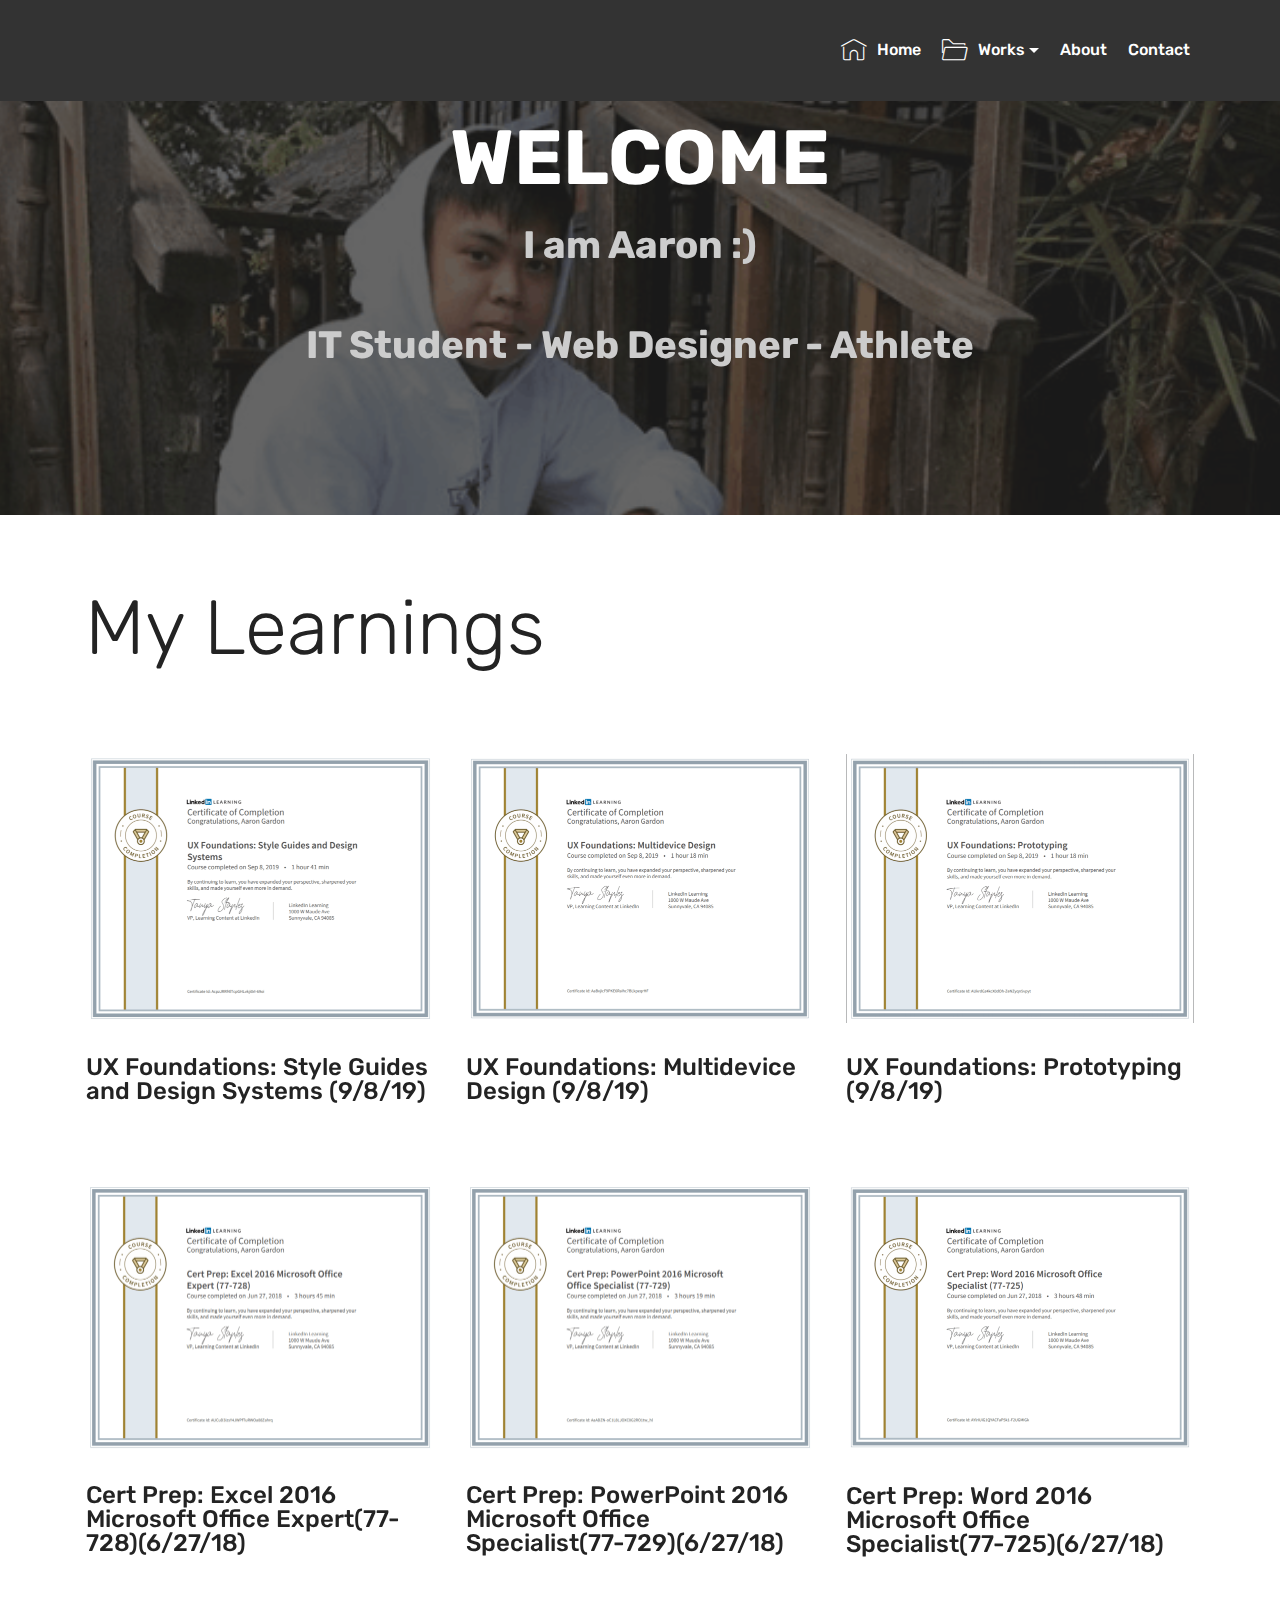
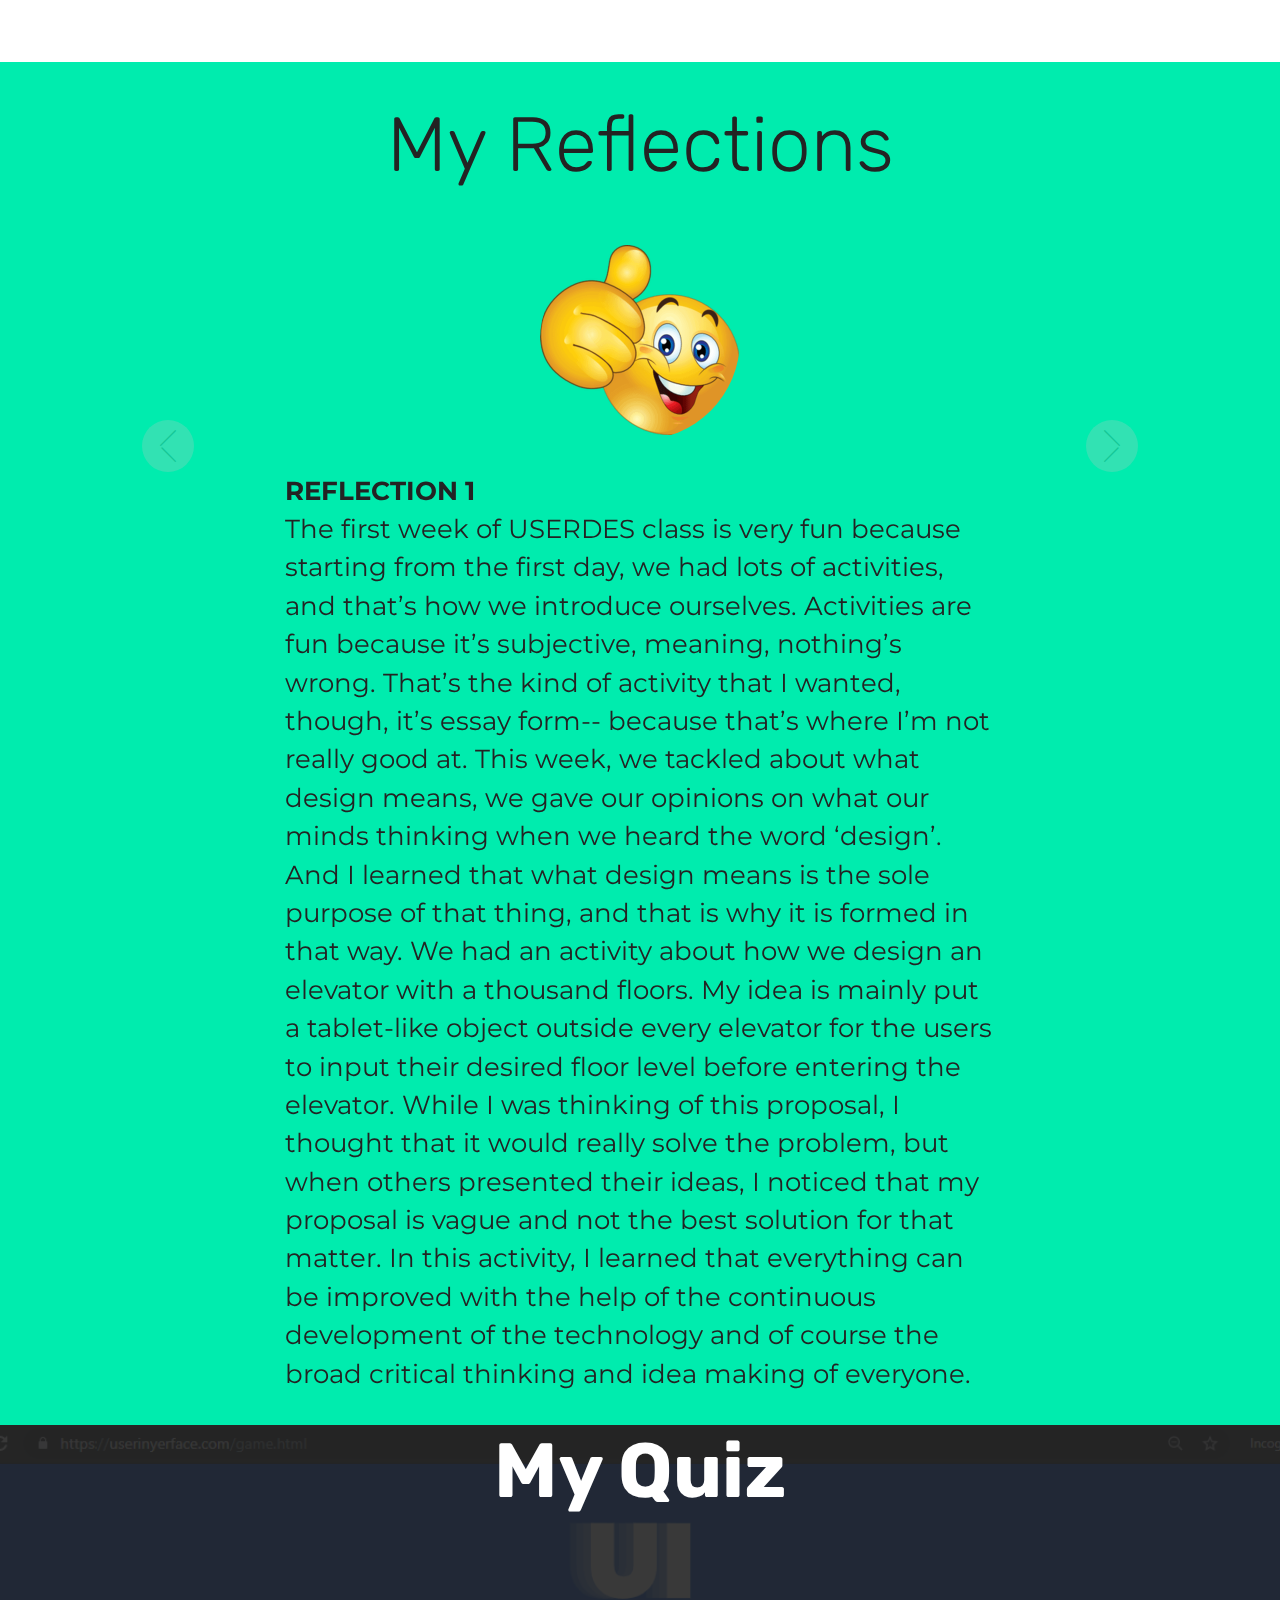
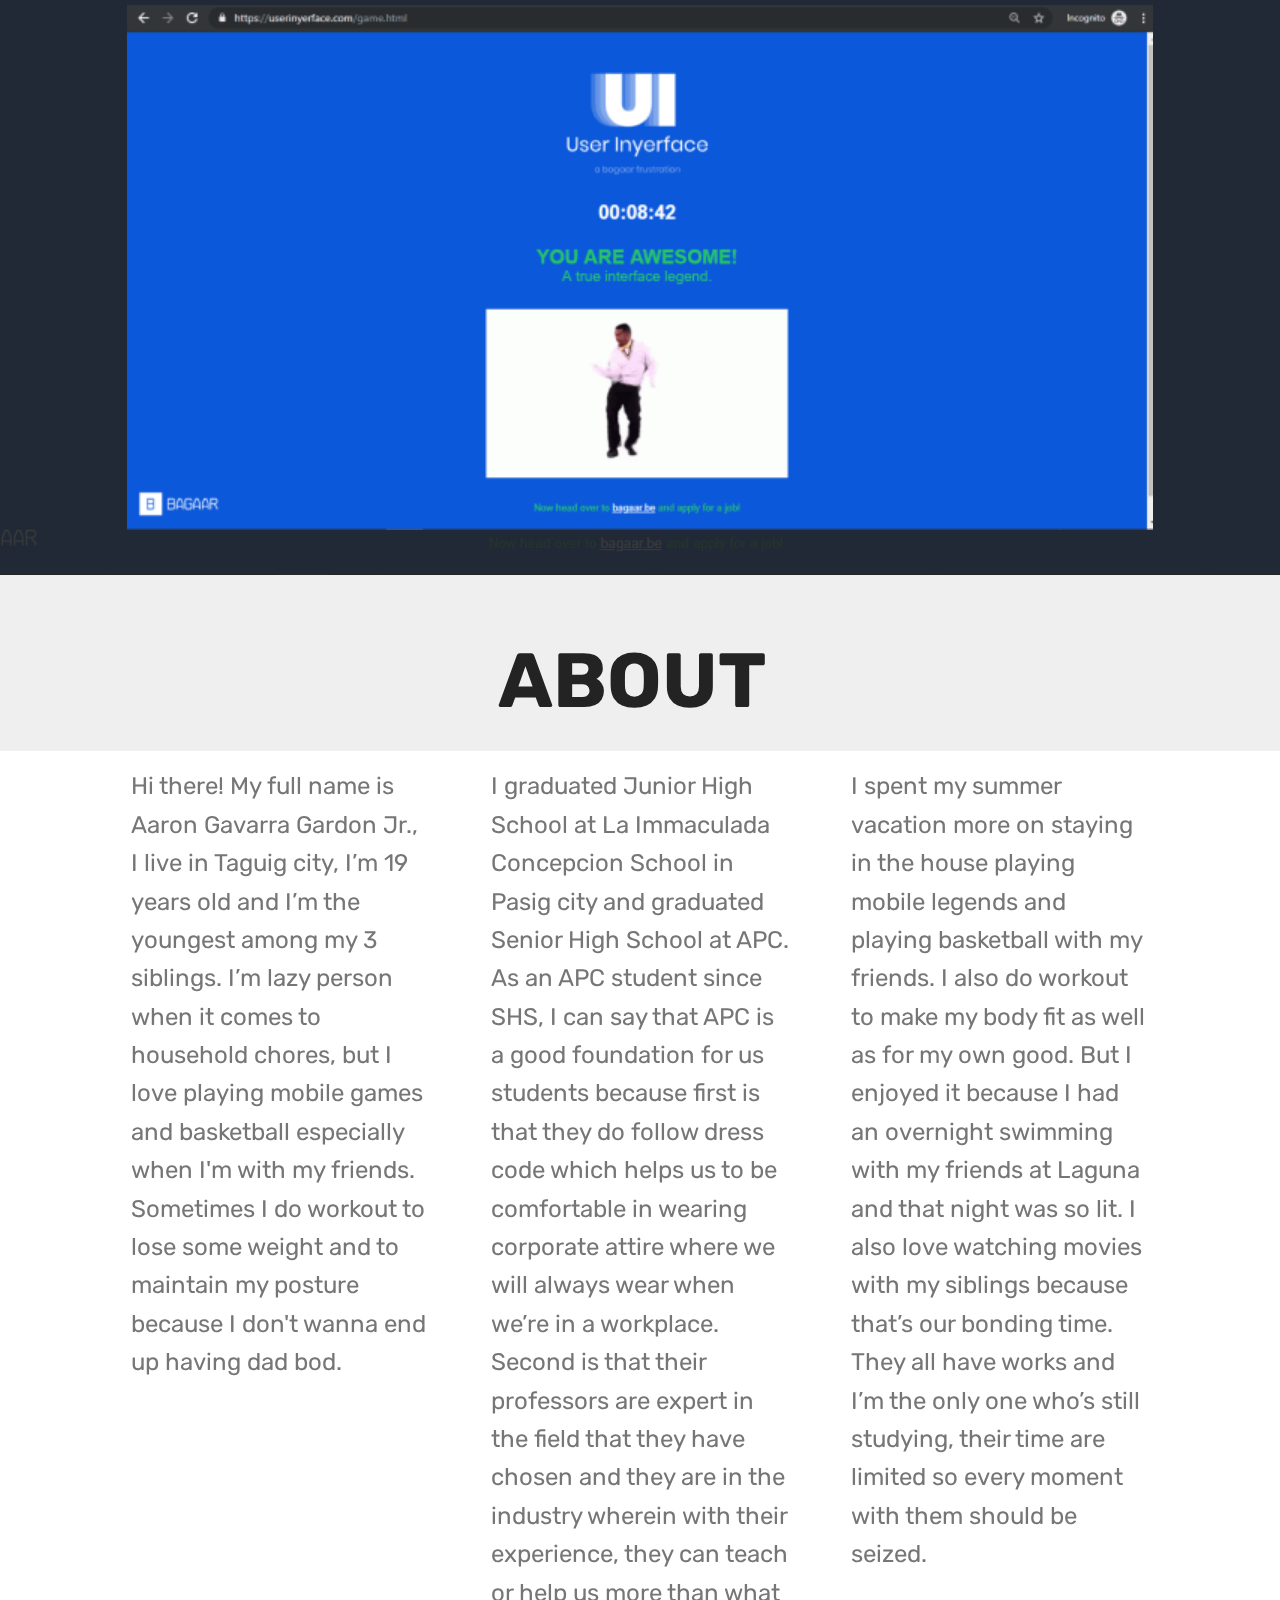
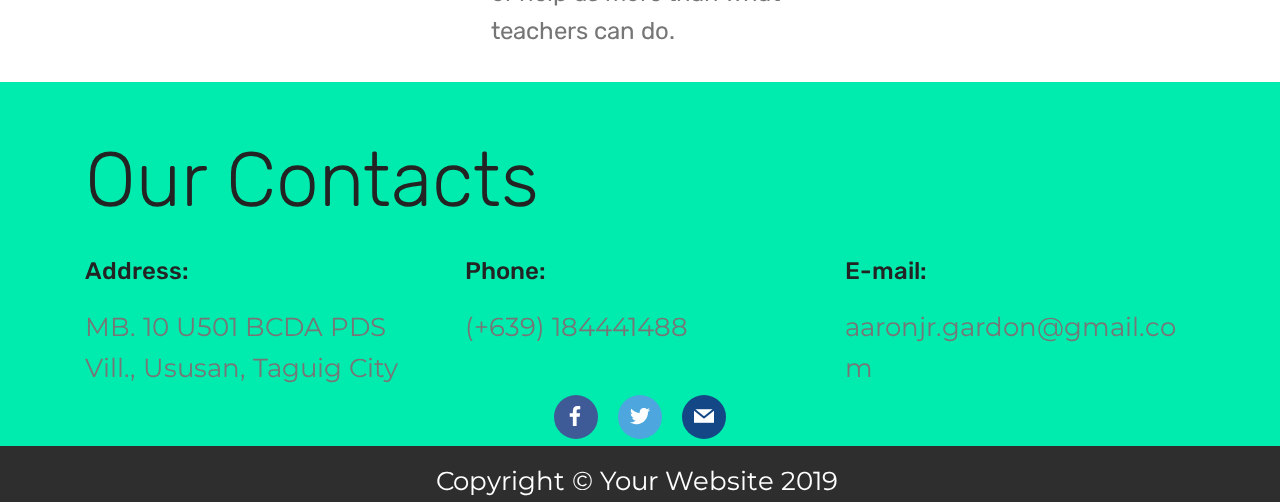
==== commit 1d6118bb: "Add files via upload" ====
--- a/Final Publish/index.html
+++ b/Final Publish/index.html
@@ -48,13 +48,13 @@
             </div>
         </div>
         <div class="collapse navbar-collapse" id="navbarSupportedContent">
-            <ul class="navbar-nav nav-dropdown nav-right" data-app-modern-menu="true"><li class="nav-item"><a class="nav-link link text-white display-4" href="index.html#content5-p" aria-expanded="false"><span class="mbri-home mbr-iconfont mbr-iconfont-btn"></span>Home</a></li><li class="nav-item dropdown"><a class="nav-link link text-white dropdown-toggle display-4" href="https://mobirise.com" data-toggle="dropdown-submenu" aria-expanded="false"><span class="mbri-opened-folder mbr-iconfont mbr-iconfont-btn"></span>Works</a> <div class="dropdown-menu"><div class="dropdown"> <a class="text-white dropdown-item dropdown-toggle display-4" href="https://mobirise.com" aria-expanded="false" data-toggle="dropdown-submenu">Activities</a><div class="dropdown-menu dropdown-submenu"><a class="text-white dropdown-item display-4" href="page1.html" aria-expanded="false">My Favorite App</a><a class="text-white dropdown-item display-4" href="page3.html" aria-expanded="false">1K Floor Elevator<br></a><a class="text-white dropdown-item display-4" href="page10.html" aria-expanded="false">Need Findings</a><a class="text-white dropdown-item display-4" href="page12.html" aria-expanded="false">Initial Prototype</a><a class="text-white dropdown-item display-4" href="page11.html" aria-expanded="false">Persona</a><a class="text-white dropdown-item display-4" href="page13.html" aria-expanded="false">Information Design<br></a><a class="text-white dropdown-item display-4" href="page14.html" aria-expanded="false">Grid Layout Design</a> <a class="text-white dropdown-item display-4" href="page15.html" aria-expanded="false">12-Column Grid&nbsp;<br>Design</a>  &nbsp;&nbsp;&nbsp;&nbsp;</div></div><a class="text-white dropdown-item display-4" href="index.html#services1-1c" aria-expanded="true">Learnings</a><a class="text-white dropdown-item display-4" href="index.html#testimonials-slider1-r" aria-expanded="true">Reflection</a><a class="text-white dropdown-item display-4" href="https://aronggee.herokuapp.com/index.html" aria-expanded="false" target="_blank">Laboratory 1</a></div></li><li class="nav-item"><a class="nav-link link text-white display-4" href="index.html#header16-q" aria-expanded="false">About</a></li><li class="nav-item"><a class="nav-link link text-white display-4" href="index.html#contacts2-h" aria-expanded="false">Contact</a></li></ul>
+            <ul class="navbar-nav nav-dropdown nav-right" data-app-modern-menu="true"><li class="nav-item"><a class="nav-link link text-white display-4" href="index.html#content5-p" aria-expanded="false"><span class="mbri-home mbr-iconfont mbr-iconfont-btn"></span>Home</a></li><li class="nav-item dropdown open"><a class="nav-link link text-white dropdown-toggle display-4" href="https://mobirise.com" data-toggle="dropdown-submenu" aria-expanded="true"><span class="mbri-opened-folder mbr-iconfont mbr-iconfont-btn"></span>Works</a> <div class="dropdown-menu"><div class="dropdown"> <a class="text-white dropdown-item dropdown-toggle display-4" href="https://mobirise.com" aria-expanded="false" data-toggle="dropdown-submenu">Activities</a><div class="dropdown-menu dropdown-submenu"><a class="text-white dropdown-item display-4" href="page1.html" aria-expanded="false">My Favorite App</a><a class="text-white dropdown-item display-4" href="page3.html" aria-expanded="false">1K Floor Elevator<br></a><a class="text-white dropdown-item display-4" href="page10.html" aria-expanded="false">Need Findings</a><a class="text-white dropdown-item display-4" href="page12.html" aria-expanded="false">Initial Prototype</a><a class="text-white dropdown-item display-4" href="page11.html" aria-expanded="false">Persona</a><a class="text-white dropdown-item display-4" href="page13.html" aria-expanded="false">Information Design<br></a><a class="text-white dropdown-item display-4" href="page14.html" aria-expanded="false">Grid Layout Design</a> <a class="text-white dropdown-item display-4" href="page15.html" aria-expanded="false">12-Column Grid&nbsp;<br>Design</a>  &nbsp;&nbsp;&nbsp;&nbsp;</div></div><a class="text-white dropdown-item display-4" href="index.html#services1-1c" aria-expanded="false">Learnings</a><a class="text-white dropdown-item display-4" href="index.html#testimonials-slider1-r" aria-expanded="false">Reflection</a><a class="text-white dropdown-item display-4" href="https://aronggee.herokuapp.com/index.html" aria-expanded="false" target="_blank">Laboratory 1</a></div></li><li class="nav-item"><a class="nav-link link text-white display-4" href="index.html#header16-q" aria-expanded="false">About</a></li><li class="nav-item"><a class="nav-link link text-white display-4" href="index.html#contacts2-h" aria-expanded="false">Contact</a></li></ul>
             
         </div>
     </nav>
 </section>
 
-<section class="engine"><a href="https://mobirise.info/r">bootstrap templates</a></section><section class="mbr-section content5 cid-rBtleZqj8P mbr-parallax-background" id="content5-p">
+<section class="engine"><a href="https://mobirise.info">Mobirise</a></section><section class="mbr-section content5 cid-rBtleZqj8P mbr-parallax-background" id="content5-p">
 
     
 
@@ -96,7 +96,7 @@
                         <a href="page4.html"><img src="assets/images/cert1-696x537.png" alt="Mobirise" title=""></a>
                     </div>
                     <div class="card-box">
-                        <h4 class="card-title mbr-fonts-style display-5">UX Foundations: Style Guides and Design Systems</h4>
+                        <h4 class="card-title mbr-fonts-style display-5">UX Foundations: Style Guides and Design Systems (9/8/19)</h4>
                         
                         <!--Btn-->
                         
@@ -111,7 +111,7 @@
                     </div>
                     <div class="card-box">
                         <h4 class="card-title mbr-fonts-style display-5">
-                            UX Foundations: Multidevice Design</h4>
+                            UX Foundations: Multidevice Design (9/8/19)</h4>
                         
                         <!--Btn-->
                         
@@ -125,7 +125,7 @@
                         <a href="page6.html"><img src="assets/images/cert3-696x537.png" alt="Mobirise" title=""></a>
                     </div>
                     <div class="card-box">
-                        <h4 class="card-title mbr-fonts-style display-5">UX Foundations: Prototyping</h4>
+                        <h4 class="card-title mbr-fonts-style display-5">UX Foundations: Prototyping (9/8/19)</h4>
                         
                         <!--Btn-->
                         
@@ -159,7 +159,7 @@
                         <a href="page7.html"><img src="assets/images/cert4-696x537.png" alt="Mobirise" title=""></a>
                     </div>
                     <div class="card-box">
-                        <h4 class="card-title mbr-fonts-style display-5">Cert Prep: Excel 2016 Microsoft Office Expert(77-728)</h4>
+                        <h4 class="card-title mbr-fonts-style display-5">Cert Prep: Excel 2016 Microsoft Office Expert(77-728)(6/27/18)</h4>
                         
                         <!--Btn-->
                         
@@ -173,7 +173,7 @@
                         <a href="page8.html"><img src="assets/images/cert5-696x537.png" alt="Mobirise" title=""></a>
                     </div>
                     <div class="card-box">
-                        <h4 class="card-title mbr-fonts-style display-5">Cert Prep: PowerPoint 2016 Microsoft Office Specialist(77-729)</h4>
+                        <h4 class="card-title mbr-fonts-style display-5">Cert Prep: PowerPoint 2016 Microsoft Office Specialist(77-729)(6/27/18)</h4>
                         
                         <!--Btn-->
                         
@@ -188,7 +188,7 @@
                     </div>
                     <div class="card-box">
                         <h4 class="card-title mbr-fonts-style display-5">
-                            Cert Prep: Word 2016 Microsoft Office Specialist(77-725)</h4>
+                            Cert Prep: Word 2016 Microsoft Office Specialist(77-725)(6/27/18)</h4>
                         
                         <!--Btn-->
                         
--- a/Final Publish/assets/mobirise/css/mbr-additional.css
+++ b/Final Publish/assets/mobirise/css/mbr-additional.css
@@ -8664,62 +8664,6 @@
     width: 100% !important;
   }
 }
-.cid-rBS7iisZId {
-  padding-top: 45px;
-  padding-bottom: 0px;
-  background-color: #efefef;
-}
-.cid-rBS7iisZId P {
-  color: #767676;
-}
-.cid-rBS6myo7b3 {
-  background: #ffffff;
-  padding-top: 30px;
-  padding-bottom: 60px;
-}
-.cid-rBS6myo7b3 .image-block {
-  margin: auto;
-}
-.cid-rBS6myo7b3 .mbr-figure {
-  margin: 0 auto;
-}
-.cid-rBS6myo7b3 figcaption {
-  position: relative;
-}
-.cid-rBS6myo7b3 figcaption div {
-  position: absolute;
-  bottom: 0;
-  width: 100%;
-}
-@media (max-width: 768px) {
-  .cid-rBS6myo7b3 .image-block {
-    width: 100% !important;
-  }
-}
-.cid-rBS6nhBkMT {
-  background: #ffffff;
-  padding-top: 30px;
-  padding-bottom: 60px;
-}
-.cid-rBS6nhBkMT .image-block {
-  margin: auto;
-}
-.cid-rBS6nhBkMT .mbr-figure {
-  margin: 0 auto;
-}
-.cid-rBS6nhBkMT figcaption {
-  position: relative;
-}
-.cid-rBS6nhBkMT figcaption div {
-  position: absolute;
-  bottom: 0;
-  width: 100%;
-}
-@media (max-width: 768px) {
-  .cid-rBS6nhBkMT .image-block {
-    width: 100% !important;
-  }
-}
 .cid-rC92R3dBMn {
   padding-top: 30px;
   padding-bottom: 30px;
@@ -8741,6 +8685,103 @@
 }
 @media (max-width: 768px) {
   .cid-rC92R3dBMn .inner-container {
+    width: 100% !important;
+  }
+}
+.cid-rCUm40GQkS {
+  padding-top: 0px;
+  padding-bottom: 0px;
+  background-color: #232323;
+}
+.cid-rCUlCB6fso {
+  padding-top: 0px;
+  padding-bottom: 60px;
+  background-color: #00ecae;
+}
+.cid-rCUlCB6fso .counter-container {
+  color: #767676;
+}
+.cid-rCUlCB6fso .counter-container ul {
+  margin-bottom: 0;
+}
+.cid-rCUlCB6fso .counter-container ul li {
+  margin-bottom: 1rem;
+  list-style: none;
+}
+.cid-rCUlCB6fso .counter-container ul li:before {
+  position: absolute;
+  left: 0px;
+  margin-top: -10px;
+  padding-top: 3px;
+  content: '';
+  display: inline-block;
+  text-align: center;
+  margin: 5px 10px;
+  line-height: 20px;
+  transition: all .2s;
+  color: #ffffff;
+  background: #149dcc;
+  width: 25px;
+  height: 25px;
+  border-radius: 50%;
+  content: '✓';
+}
+.cid-rCUlCB6fso .mbr-text {
+  color: #232323;
+}
+.cid-rBS7iisZId {
+  padding-top: 45px;
+  padding-bottom: 0px;
+  background-color: #efefef;
+}
+.cid-rBS7iisZId P {
+  color: #767676;
+}
+.cid-rBS6myo7b3 {
+  background: #ffffff;
+  padding-top: 30px;
+  padding-bottom: 60px;
+}
+.cid-rBS6myo7b3 .image-block {
+  margin: auto;
+}
+.cid-rBS6myo7b3 .mbr-figure {
+  margin: 0 auto;
+}
+.cid-rBS6myo7b3 figcaption {
+  position: relative;
+}
+.cid-rBS6myo7b3 figcaption div {
+  position: absolute;
+  bottom: 0;
+  width: 100%;
+}
+@media (max-width: 768px) {
+  .cid-rBS6myo7b3 .image-block {
+    width: 100% !important;
+  }
+}
+.cid-rBS6nhBkMT {
+  background: #ffffff;
+  padding-top: 30px;
+  padding-bottom: 60px;
+}
+.cid-rBS6nhBkMT .image-block {
+  margin: auto;
+}
+.cid-rBS6nhBkMT .mbr-figure {
+  margin: 0 auto;
+}
+.cid-rBS6nhBkMT figcaption {
+  position: relative;
+}
+.cid-rBS6nhBkMT figcaption div {
+  position: absolute;
+  bottom: 0;
+  width: 100%;
+}
+@media (max-width: 768px) {
+  .cid-rBS6nhBkMT .image-block {
     width: 100% !important;
   }
 }
@@ -9243,30 +9284,6 @@
     width: 100% !important;
   }
 }
-.cid-rBA7xw4Fko {
-  background: #ffffff;
-  padding-top: 15px;
-  padding-bottom: 60px;
-}
-.cid-rBA7xw4Fko .image-block {
-  margin: auto;
-}
-.cid-rBA7xw4Fko .mbr-figure {
-  margin: 0 auto;
-}
-.cid-rBA7xw4Fko figcaption {
-  position: relative;
-}
-.cid-rBA7xw4Fko figcaption div {
-  position: absolute;
-  bottom: 0;
-  width: 100%;
-}
-@media (max-width: 768px) {
-  .cid-rBA7xw4Fko .image-block {
-    width: 100% !important;
-  }
-}
 .cid-rC9botvnOB {
   padding-top: 45px;
   padding-bottom: 45px;
@@ -9291,3 +9308,27 @@
     width: 100% !important;
   }
 }
+.cid-rBA7xw4Fko {
+  background: #ffffff;
+  padding-top: 15px;
+  padding-bottom: 60px;
+}
+.cid-rBA7xw4Fko .image-block {
+  margin: auto;
+}
+.cid-rBA7xw4Fko .mbr-figure {
+  margin: 0 auto;
+}
+.cid-rBA7xw4Fko figcaption {
+  position: relative;
+}
+.cid-rBA7xw4Fko figcaption div {
+  position: absolute;
+  bottom: 0;
+  width: 100%;
+}
+@media (max-width: 768px) {
+  .cid-rBA7xw4Fko .image-block {
+    width: 100% !important;
+  }
+}
